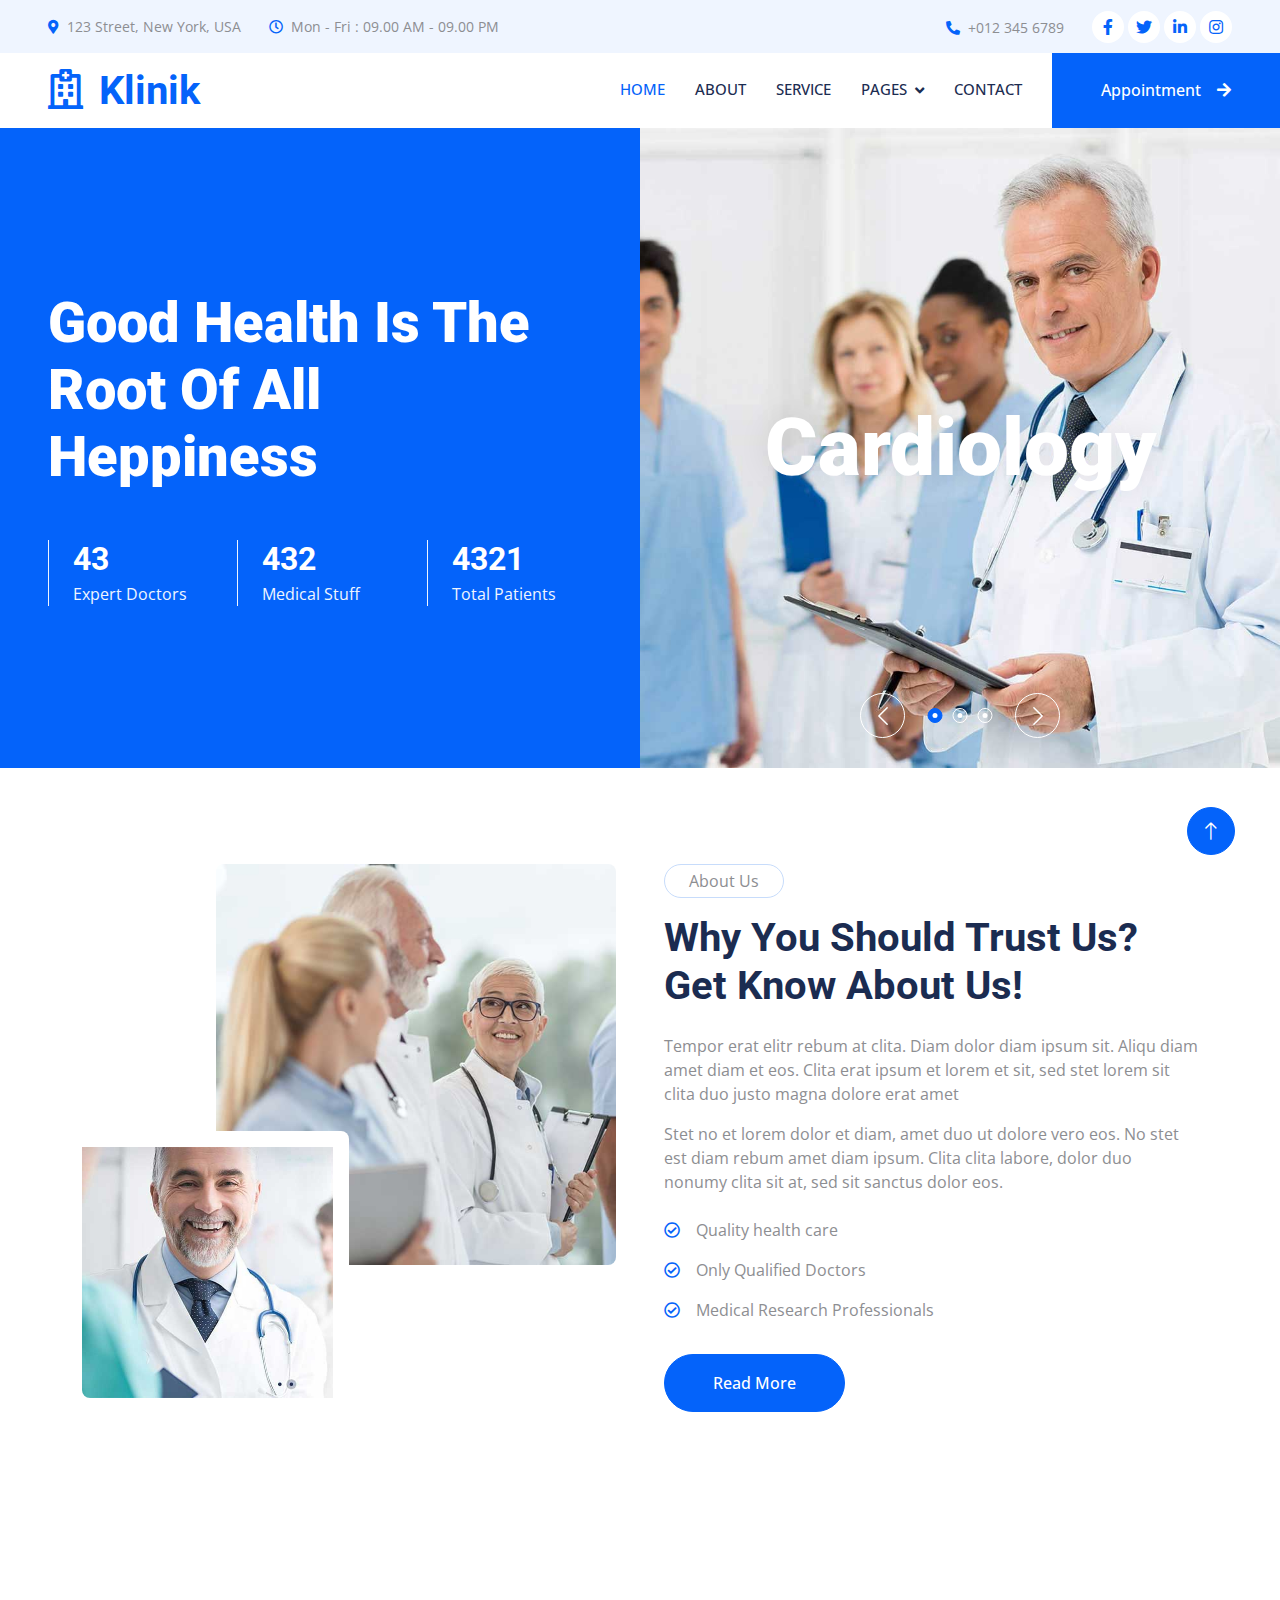
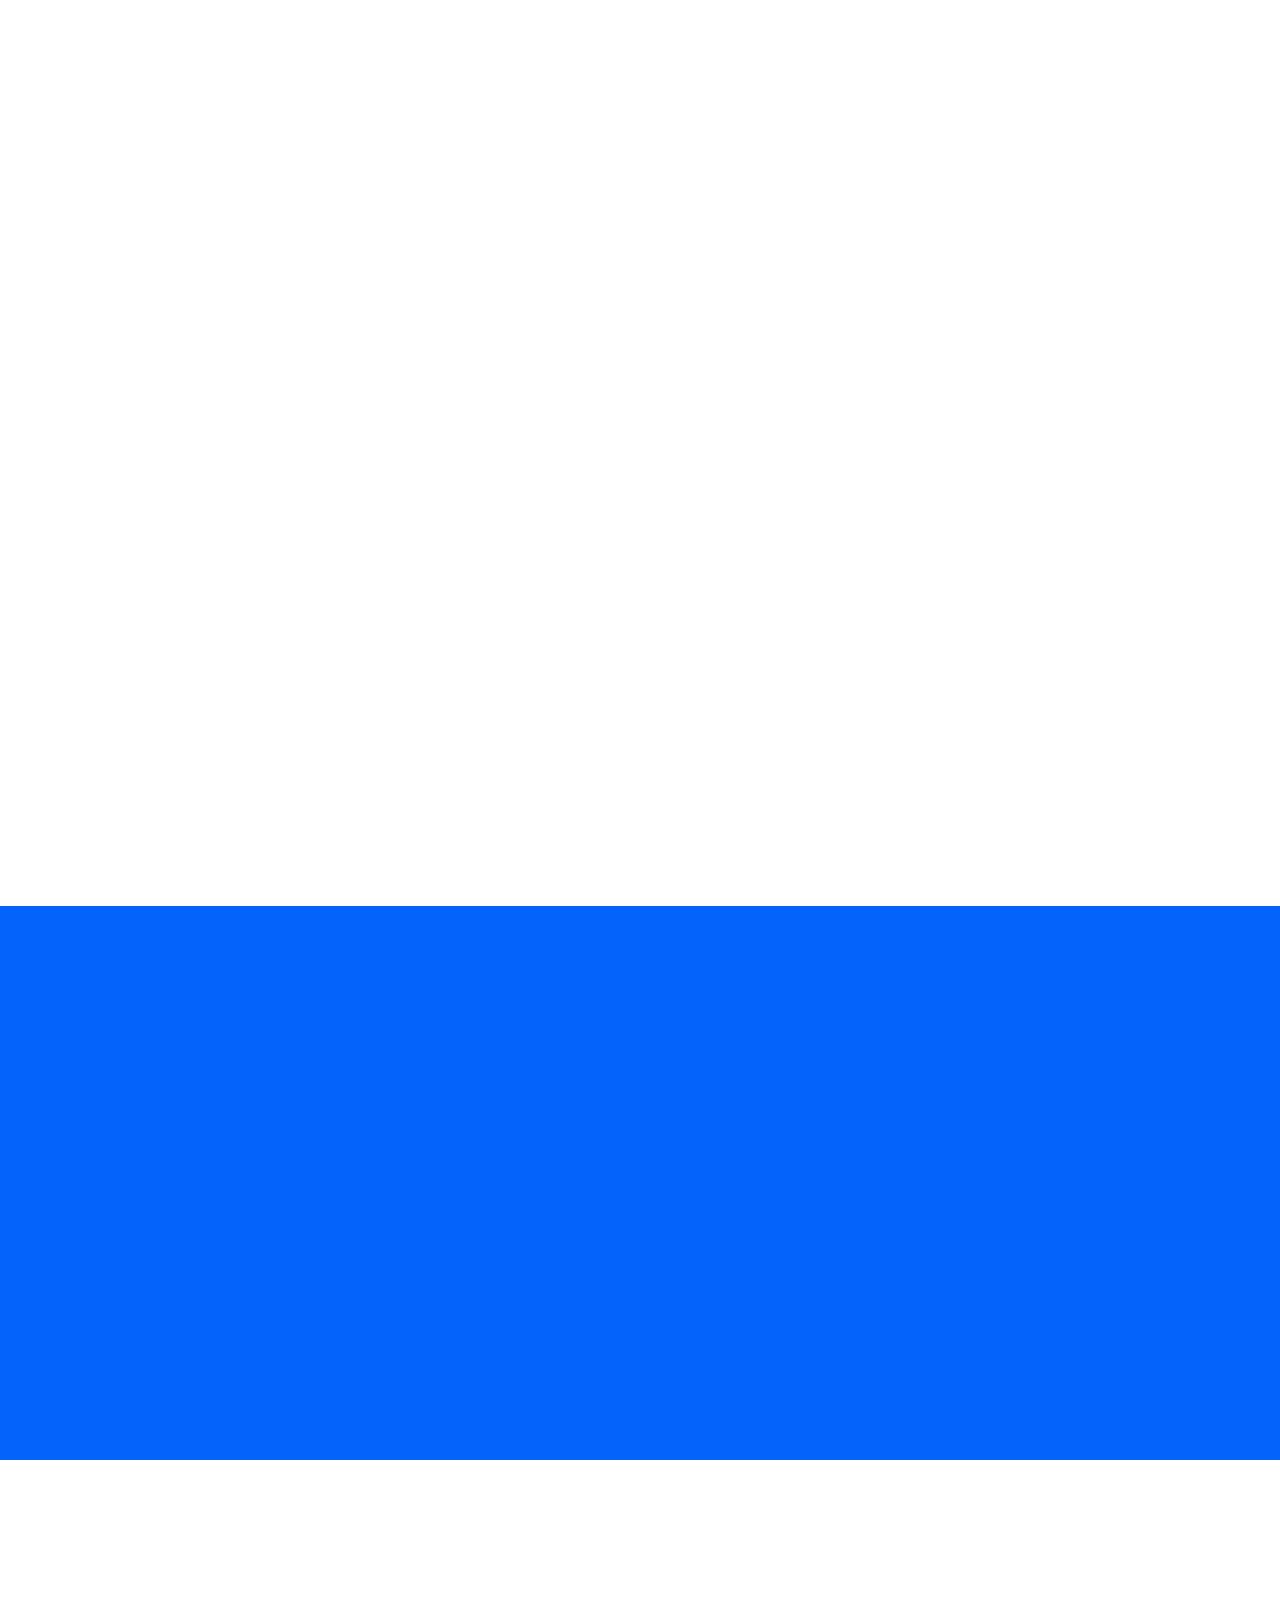
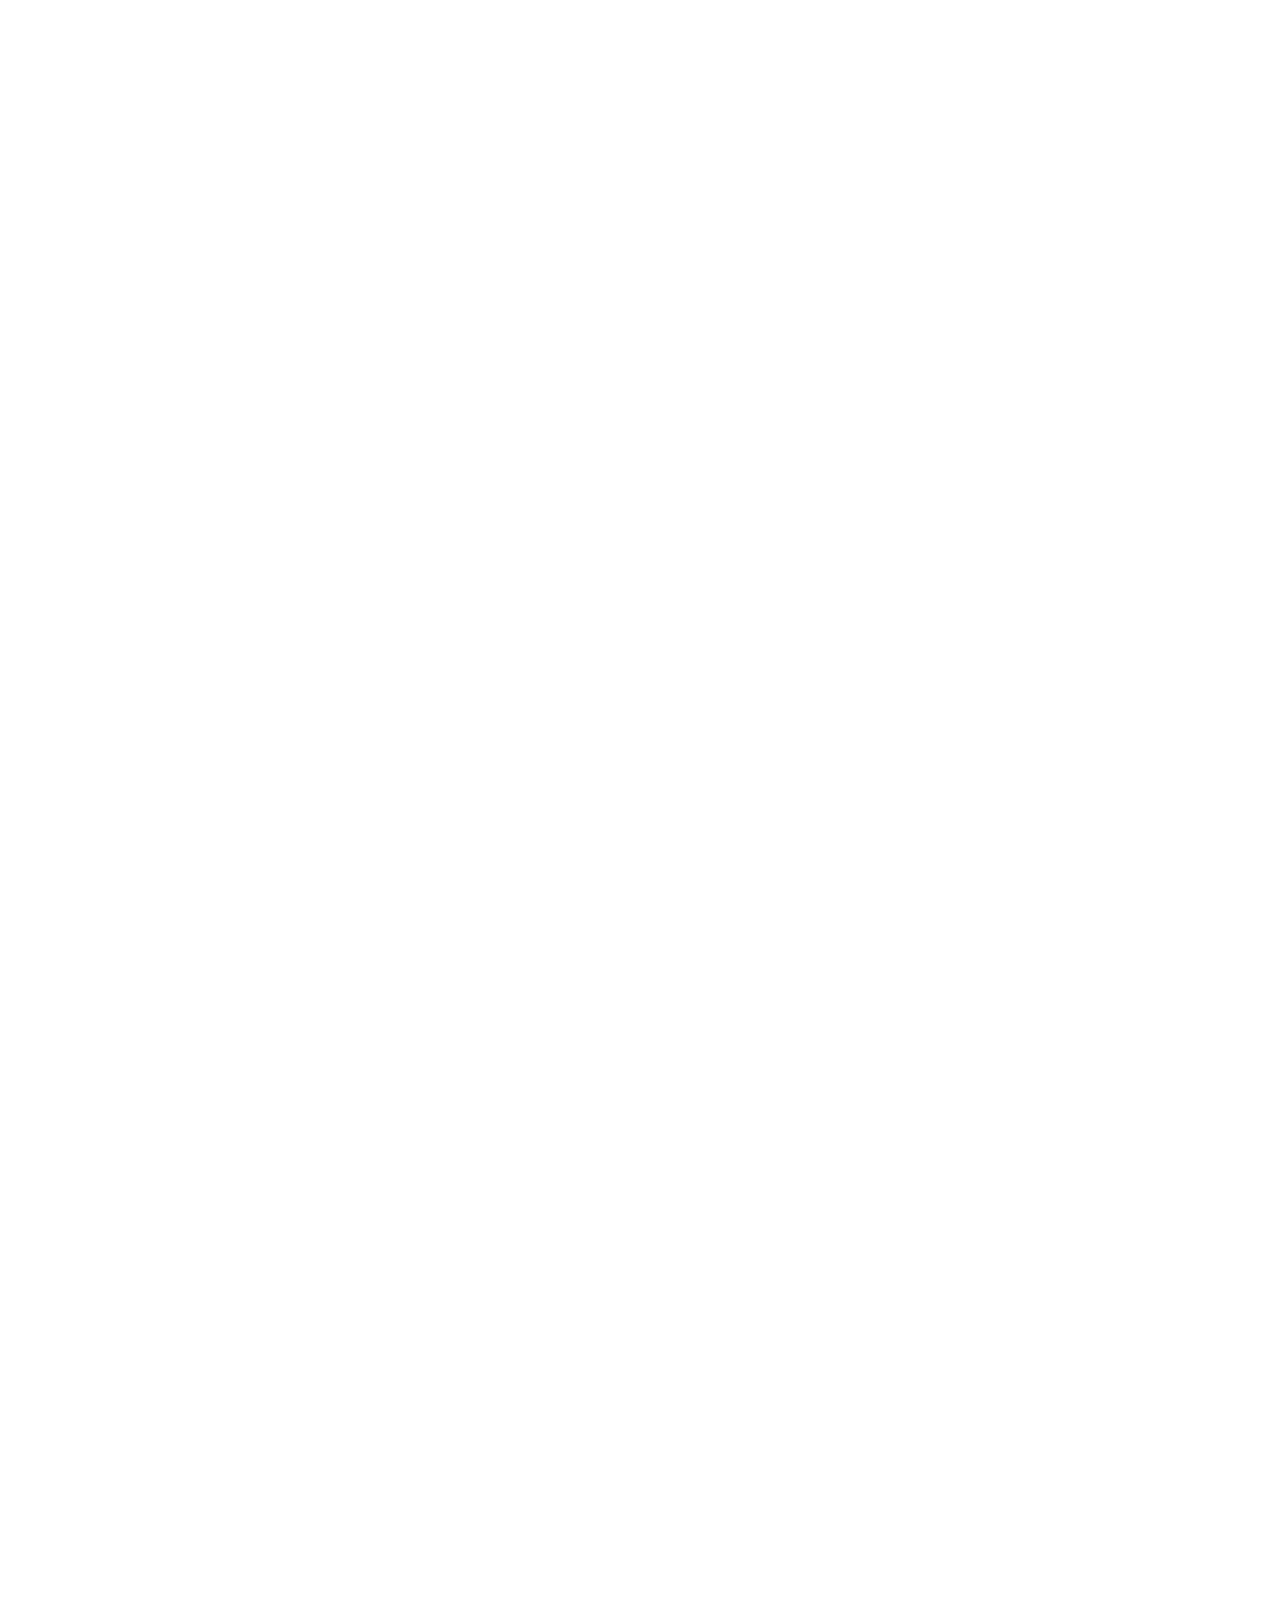
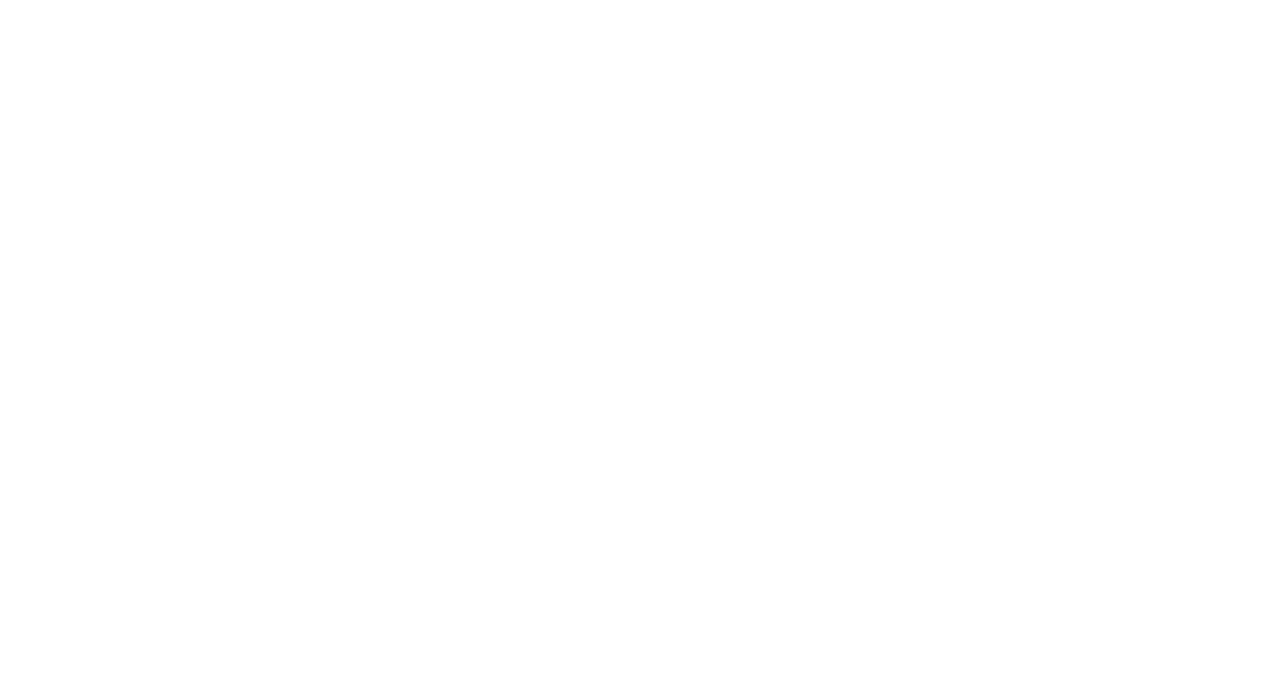
==== medicare-7/index.html @ f95a0a05 "Add Medicare themes" ====
<!DOCTYPE html>
<html lang="en">

<head>
    <meta charset="utf-8">
    <title>Klinik - Clinic Website Template</title>
    <meta content="width=device-width, initial-scale=1.0" name="viewport">
    <meta content="" name="keywords">
    <meta content="" name="description">

    <!-- Favicon -->
    <link href="img/favicon.ico" rel="icon">

    <!-- Google Web Fonts -->
    <link rel="preconnect" href="https://fonts.googleapis.com">
    <link rel="preconnect" href="https://fonts.gstatic.com" crossorigin>
    <link href="https://fonts.googleapis.com/css2?family=Open+Sans:wght@400;500&family=Roboto:wght@500;700;900&display=swap" rel="stylesheet"> 

    <!-- Icon Font Stylesheet -->
    <link href="https://cdnjs.cloudflare.com/ajax/libs/font-awesome/5.10.0/css/all.min.css" rel="stylesheet">
    <link href="https://cdn.jsdelivr.net/npm/bootstrap-icons@1.4.1/font/bootstrap-icons.css" rel="stylesheet">

    <!-- Libraries Stylesheet -->
    <link href="lib/animate/animate.min.css" rel="stylesheet">
    <link href="lib/owlcarousel/assets/owl.carousel.min.css" rel="stylesheet">
    <link href="lib/tempusdominus/css/tempusdominus-bootstrap-4.min.css" rel="stylesheet" />

    <!-- Customized Bootstrap Stylesheet -->
    <link href="css/bootstrap.min.css" rel="stylesheet">

    <!-- Template Stylesheet -->
    <link href="css/style.css" rel="stylesheet">
</head>

<body>
    <!-- Spinner Start -->
    <div id="spinner" class="show bg-white position-fixed translate-middle w-100 vh-100 top-50 start-50 d-flex align-items-center justify-content-center">
        <div class="spinner-grow text-primary" style="width: 3rem; height: 3rem;" role="status">
            <span class="sr-only">Loading...</span>
        </div>
    </div>
    <!-- Spinner End -->


    <!-- Topbar Start -->
    <div class="container-fluid bg-light p-0 wow fadeIn" data-wow-delay="0.1s">
        <div class="row gx-0 d-none d-lg-flex">
            <div class="col-lg-7 px-5 text-start">
                <div class="h-100 d-inline-flex align-items-center py-3 me-4">
                    <small class="fa fa-map-marker-alt text-primary me-2"></small>
                    <small>123 Street, New York, USA</small>
                </div>
                <div class="h-100 d-inline-flex align-items-center py-3">
                    <small class="far fa-clock text-primary me-2"></small>
                    <small>Mon - Fri : 09.00 AM - 09.00 PM</small>
                </div>
            </div>
            <div class="col-lg-5 px-5 text-end">
                <div class="h-100 d-inline-flex align-items-center py-3 me-4">
                    <small class="fa fa-phone-alt text-primary me-2"></small>
                    <small>+012 345 6789</small>
                </div>
                <div class="h-100 d-inline-flex align-items-center">
                    <a class="btn btn-sm-square rounded-circle bg-white text-primary me-1" href=""><i class="fab fa-facebook-f"></i></a>
                    <a class="btn btn-sm-square rounded-circle bg-white text-primary me-1" href=""><i class="fab fa-twitter"></i></a>
                    <a class="btn btn-sm-square rounded-circle bg-white text-primary me-1" href=""><i class="fab fa-linkedin-in"></i></a>
                    <a class="btn btn-sm-square rounded-circle bg-white text-primary me-0" href=""><i class="fab fa-instagram"></i></a>
                </div>
            </div>
        </div>
    </div>
    <!-- Topbar End -->


    <!-- Navbar Start -->
    <nav class="navbar navbar-expand-lg bg-white navbar-light sticky-top p-0 wow fadeIn" data-wow-delay="0.1s">
        <a href="index.html" class="navbar-brand d-flex align-items-center px-4 px-lg-5">
            <h1 class="m-0 text-primary"><i class="far fa-hospital me-3"></i>Klinik</h1>
        </a>
        <button type="button" class="navbar-toggler me-4" data-bs-toggle="collapse" data-bs-target="#navbarCollapse">
            <span class="navbar-toggler-icon"></span>
        </button>
        <div class="collapse navbar-collapse" id="navbarCollapse">
            <div class="navbar-nav ms-auto p-4 p-lg-0">
                <a href="index.html" class="nav-item nav-link active">Home</a>
                <a href="about.html" class="nav-item nav-link">About</a>
                <a href="service.html" class="nav-item nav-link">Service</a>
                <div class="nav-item dropdown">
                    <a href="#" class="nav-link dropdown-toggle" data-bs-toggle="dropdown">Pages</a>
                    <div class="dropdown-menu rounded-0 rounded-bottom m-0">
                        <a href="feature.html" class="dropdown-item">Feature</a>
                        <a href="team.html" class="dropdown-item">Our Doctor</a>
                        <a href="appointment.html" class="dropdown-item">Appointment</a>
                        <a href="testimonial.html" class="dropdown-item">Testimonial</a>
                        <a href="404.html" class="dropdown-item">404 Page</a>
                    </div>
                </div>
                <a href="contact.html" class="nav-item nav-link">Contact</a>
            </div>
            <a href="" class="btn btn-primary rounded-0 py-4 px-lg-5 d-none d-lg-block">Appointment<i class="fa fa-arrow-right ms-3"></i></a>
        </div>
    </nav>
    <!-- Navbar End -->


    <!-- Header Start -->
    <div class="container-fluid header bg-primary p-0 mb-5">
        <div class="row g-0 align-items-center flex-column-reverse flex-lg-row">
            <div class="col-lg-6 p-5 wow fadeIn" data-wow-delay="0.1s">
                <h1 class="display-4 text-white mb-5">Good Health Is The Root Of All Heppiness</h1>
                <div class="row g-4">
                    <div class="col-sm-4">
                        <div class="border-start border-light ps-4">
                            <h2 class="text-white mb-1" data-toggle="counter-up">123</h2>
                            <p class="text-light mb-0">Expert Doctors</p>
                        </div>
                    </div>
                    <div class="col-sm-4">
                        <div class="border-start border-light ps-4">
                            <h2 class="text-white mb-1" data-toggle="counter-up">1234</h2>
                            <p class="text-light mb-0">Medical Stuff</p>
                        </div>
                    </div>
                    <div class="col-sm-4">
                        <div class="border-start border-light ps-4">
                            <h2 class="text-white mb-1" data-toggle="counter-up">12345</h2>
                            <p class="text-light mb-0">Total Patients</p>
                        </div>
                    </div>
                </div>
            </div>
            <div class="col-lg-6 wow fadeIn" data-wow-delay="0.5s">
                <div class="owl-carousel header-carousel">
                    <div class="owl-carousel-item position-relative">
                        <img class="img-fluid" src="img/carousel-1.jpg" alt="">
                        <div class="owl-carousel-text">
                            <h1 class="display-1 text-white mb-0">Cardiology</h1>
                        </div>
                    </div>
                    <div class="owl-carousel-item position-relative">
                        <img class="img-fluid" src="img/carousel-2.jpg" alt="">
                        <div class="owl-carousel-text">
                            <h1 class="display-1 text-white mb-0">Neurology</h1>
                        </div>
                    </div>
                    <div class="owl-carousel-item position-relative">
                        <img class="img-fluid" src="img/carousel-3.jpg" alt="">
                        <div class="owl-carousel-text">
                            <h1 class="display-1 text-white mb-0">Pulmonary</h1>
                        </div>
                    </div>
                </div>
            </div>
        </div>
    </div>
    <!-- Header End -->


    <!-- About Start -->
    <div class="container-xxl py-5">
        <div class="container">
            <div class="row g-5">
                <div class="col-lg-6 wow fadeIn" data-wow-delay="0.1s">
                    <div class="d-flex flex-column">
                        <img class="img-fluid rounded w-75 align-self-end" src="img/about-1.jpg" alt="">
                        <img class="img-fluid rounded w-50 bg-white pt-3 pe-3" src="img/about-2.jpg" alt="" style="margin-top: -25%;">
                    </div>
                </div>
                <div class="col-lg-6 wow fadeIn" data-wow-delay="0.5s">
                    <p class="d-inline-block border rounded-pill py-1 px-4">About Us</p>
                    <h1 class="mb-4">Why You Should Trust Us? Get Know About Us!</h1>
                    <p>Tempor erat elitr rebum at clita. Diam dolor diam ipsum sit. Aliqu diam amet diam et eos. Clita erat ipsum et lorem et sit, sed stet lorem sit clita duo justo magna dolore erat amet</p>
                    <p class="mb-4">Stet no et lorem dolor et diam, amet duo ut dolore vero eos. No stet est diam rebum amet diam ipsum. Clita clita labore, dolor duo nonumy clita sit at, sed sit sanctus dolor eos.</p>
                    <p><i class="far fa-check-circle text-primary me-3"></i>Quality health care</p>
                    <p><i class="far fa-check-circle text-primary me-3"></i>Only Qualified Doctors</p>
                    <p><i class="far fa-check-circle text-primary me-3"></i>Medical Research Professionals</p>
                    <a class="btn btn-primary rounded-pill py-3 px-5 mt-3" href="">Read More</a>
                </div>
            </div>
        </div>
    </div>
    <!-- About End -->


    <!-- Service Start -->
    <div class="container-xxl py-5">
        <div class="container">
            <div class="text-center mx-auto mb-5 wow fadeInUp" data-wow-delay="0.1s" style="max-width: 600px;">
                <p class="d-inline-block border rounded-pill py-1 px-4">Services</p>
                <h1>Health Care Solutions</h1>
            </div>
            <div class="row g-4">
                <div class="col-lg-4 col-md-6 wow fadeInUp" data-wow-delay="0.1s">
                    <div class="service-item bg-light rounded h-100 p-5">
                        <div class="d-inline-flex align-items-center justify-content-center bg-white rounded-circle mb-4" style="width: 65px; height: 65px;">
                            <i class="fa fa-heartbeat text-primary fs-4"></i>
                        </div>
                        <h4 class="mb-3">Cardiology</h4>
                        <p class="mb-4">Erat ipsum justo amet duo et elitr dolor, est duo duo eos lorem sed diam stet diam sed stet.</p>
                        <a class="btn" href=""><i class="fa fa-plus text-primary me-3"></i>Read More</a>
                    </div>
                </div>
                <div class="col-lg-4 col-md-6 wow fadeInUp" data-wow-delay="0.3s">
                    <div class="service-item bg-light rounded h-100 p-5">
                        <div class="d-inline-flex align-items-center justify-content-center bg-white rounded-circle mb-4" style="width: 65px; height: 65px;">
                            <i class="fa fa-x-ray text-primary fs-4"></i>
                        </div>
                        <h4 class="mb-3">Pulmonary</h4>
                        <p class="mb-4">Erat ipsum justo amet duo et elitr dolor, est duo duo eos lorem sed diam stet diam sed stet.</p>
                        <a class="btn" href=""><i class="fa fa-plus text-primary me-3"></i>Read More</a>
                    </div>
                </div>
                <div class="col-lg-4 col-md-6 wow fadeInUp" data-wow-delay="0.5s">
                    <div class="service-item bg-light rounded h-100 p-5">
                        <div class="d-inline-flex align-items-center justify-content-center bg-white rounded-circle mb-4" style="width: 65px; height: 65px;">
                            <i class="fa fa-brain text-primary fs-4"></i>
                        </div>
                        <h4 class="mb-3">Neurology</h4>
                        <p class="mb-4">Erat ipsum justo amet duo et elitr dolor, est duo duo eos lorem sed diam stet diam sed stet.</p>
                        <a class="btn" href=""><i class="fa fa-plus text-primary me-3"></i>Read More</a>
                    </div>
                </div>
                <div class="col-lg-4 col-md-6 wow fadeInUp" data-wow-delay="0.1s">
                    <div class="service-item bg-light rounded h-100 p-5">
                        <div class="d-inline-flex align-items-center justify-content-center bg-white rounded-circle mb-4" style="width: 65px; height: 65px;">
                            <i class="fa fa-wheelchair text-primary fs-4"></i>
                        </div>
                        <h4 class="mb-3">Orthopedics</h4>
                        <p class="mb-4">Erat ipsum justo amet duo et elitr dolor, est duo duo eos lorem sed diam stet diam sed stet.</p>
                        <a class="btn" href=""><i class="fa fa-plus text-primary me-3"></i>Read More</a>
                    </div>
                </div>
                <div class="col-lg-4 col-md-6 wow fadeInUp" data-wow-delay="0.3s">
                    <div class="service-item bg-light rounded h-100 p-5">
                        <div class="d-inline-flex align-items-center justify-content-center bg-white rounded-circle mb-4" style="width: 65px; height: 65px;">
                            <i class="fa fa-tooth text-primary fs-4"></i>
                        </div>
                        <h4 class="mb-3">Dental Surgery</h4>
                        <p class="mb-4">Erat ipsum justo amet duo et elitr dolor, est duo duo eos lorem sed diam stet diam sed stet.</p>
                        <a class="btn" href=""><i class="fa fa-plus text-primary me-3"></i>Read More</a>
                    </div>
                </div>
                <div class="col-lg-4 col-md-6 wow fadeInUp" data-wow-delay="0.5s">
                    <div class="service-item bg-light rounded h-100 p-5">
                        <div class="d-inline-flex align-items-center justify-content-center bg-white rounded-circle mb-4" style="width: 65px; height: 65px;">
                            <i class="fa fa-vials text-primary fs-4"></i>
                        </div>
                        <h4 class="mb-3">Laboratory</h4>
                        <p class="mb-4">Erat ipsum justo amet duo et elitr dolor, est duo duo eos lorem sed diam stet diam sed stet.</p>
                        <a class="btn" href=""><i class="fa fa-plus text-primary me-3"></i>Read More</a>
                    </div>
                </div>
            </div>
        </div>
    </div>
    <!-- Service End -->


    <!-- Feature Start -->
    <div class="container-fluid bg-primary overflow-hidden my-5 px-lg-0">
        <div class="container feature px-lg-0">
            <div class="row g-0 mx-lg-0">
                <div class="col-lg-6 feature-text py-5 wow fadeIn" data-wow-delay="0.1s">
                    <div class="p-lg-5 ps-lg-0">
                        <p class="d-inline-block border rounded-pill text-light py-1 px-4">Features</p>
                        <h1 class="text-white mb-4">Why Choose Us</h1>
                        <p class="text-white mb-4 pb-2">Tempor erat elitr rebum at clita. Diam dolor diam ipsum sit. Aliqu diam amet diam et eos. Clita erat ipsum et lorem et sit, sed stet lorem sit clita duo justo erat amet</p>
                        <div class="row g-4">
                            <div class="col-6">
                                <div class="d-flex align-items-center">
                                    <div class="d-flex flex-shrink-0 align-items-center justify-content-center rounded-circle bg-light" style="width: 55px; height: 55px;">
                                        <i class="fa fa-user-md text-primary"></i>
                                    </div>
                                    <div class="ms-4">
                                        <p class="text-white mb-2">Experience</p>
                                        <h5 class="text-white mb-0">Doctors</h5>
                                    </div>
                                </div>
                            </div>
                            <div class="col-6">
                                <div class="d-flex align-items-center">
                                    <div class="d-flex flex-shrink-0 align-items-center justify-content-center rounded-circle bg-light" style="width: 55px; height: 55px;">
                                        <i class="fa fa-check text-primary"></i>
                                    </div>
                                    <div class="ms-4">
                                        <p class="text-white mb-2">Quality</p>
                                        <h5 class="text-white mb-0">Services</h5>
                                    </div>
                                </div>
                            </div>
                            <div class="col-6">
                                <div class="d-flex align-items-center">
                                    <div class="d-flex flex-shrink-0 align-items-center justify-content-center rounded-circle bg-light" style="width: 55px; height: 55px;">
                                        <i class="fa fa-comment-medical text-primary"></i>
                                    </div>
                                    <div class="ms-4">
                                        <p class="text-white mb-2">Positive</p>
                                        <h5 class="text-white mb-0">Consultation</h5>
                                    </div>
                                </div>
                            </div>
                            <div class="col-6">
                                <div class="d-flex align-items-center">
                                    <div class="d-flex flex-shrink-0 align-items-center justify-content-center rounded-circle bg-light" style="width: 55px; height: 55px;">
                                        <i class="fa fa-headphones text-primary"></i>
                                    </div>
                                    <div class="ms-4">
                                        <p class="text-white mb-2">24 Hours</p>
                                        <h5 class="text-white mb-0">Support</h5>
                                    </div>
                                </div>
                            </div>
                        </div>
                    </div>
                </div>
                <div class="col-lg-6 pe-lg-0 wow fadeIn" data-wow-delay="0.5s" style="min-height: 400px;">
                    <div class="position-relative h-100">
                        <img class="position-absolute img-fluid w-100 h-100" src="img/feature.jpg" style="object-fit: cover;" alt="">
                    </div>
                </div>
            </div>
        </div>
    </div>
    <!-- Feature End -->


    <!-- Team Start -->
    <div class="container-xxl py-5">
        <div class="container">
            <div class="text-center mx-auto mb-5 wow fadeInUp" data-wow-delay="0.1s" style="max-width: 600px;">
                <p class="d-inline-block border rounded-pill py-1 px-4">Doctors</p>
                <h1>Our Experience Doctors</h1>
            </div>
            <div class="row g-4">
                <div class="col-lg-3 col-md-6 wow fadeInUp" data-wow-delay="0.1s">
                    <div class="team-item position-relative rounded overflow-hidden">
                        <div class="overflow-hidden">
                            <img class="img-fluid" src="img/team-1.jpg" alt="">
                        </div>
                        <div class="team-text bg-light text-center p-4">
                            <h5>Doctor Name</h5>
                            <p class="text-primary">Department</p>
                            <div class="team-social text-center">
                                <a class="btn btn-square" href=""><i class="fab fa-facebook-f"></i></a>
                                <a class="btn btn-square" href=""><i class="fab fa-twitter"></i></a>
                                <a class="btn btn-square" href=""><i class="fab fa-instagram"></i></a>
                            </div>
                        </div>
                    </div>
                </div>
                <div class="col-lg-3 col-md-6 wow fadeInUp" data-wow-delay="0.3s">
                    <div class="team-item position-relative rounded overflow-hidden">
                        <div class="overflow-hidden">
                            <img class="img-fluid" src="img/team-2.jpg" alt="">
                        </div>
                        <div class="team-text bg-light text-center p-4">
                            <h5>Doctor Name</h5>
                            <p class="text-primary">Department</p>
                            <div class="team-social text-center">
                                <a class="btn btn-square" href=""><i class="fab fa-facebook-f"></i></a>
                                <a class="btn btn-square" href=""><i class="fab fa-twitter"></i></a>
                                <a class="btn btn-square" href=""><i class="fab fa-instagram"></i></a>
                            </div>
                        </div>
                    </div>
                </div>
                <div class="col-lg-3 col-md-6 wow fadeInUp" data-wow-delay="0.5s">
                    <div class="team-item position-relative rounded overflow-hidden">
                        <div class="overflow-hidden">
                            <img class="img-fluid" src="img/team-3.jpg" alt="">
                        </div>
                        <div class="team-text bg-light text-center p-4">
                            <h5>Doctor Name</h5>
                            <p class="text-primary">Department</p>
                            <div class="team-social text-center">
                                <a class="btn btn-square" href=""><i class="fab fa-facebook-f"></i></a>
                                <a class="btn btn-square" href=""><i class="fab fa-twitter"></i></a>
                                <a class="btn btn-square" href=""><i class="fab fa-instagram"></i></a>
                            </div>
                        </div>
                    </div>
                </div>
                <div class="col-lg-3 col-md-6 wow fadeInUp" data-wow-delay="0.7s">
                    <div class="team-item position-relative rounded overflow-hidden">
                        <div class="overflow-hidden">
                            <img class="img-fluid" src="img/team-4.jpg" alt="">
                        </div>
                        <div class="team-text bg-light text-center p-4">
                            <h5>Doctor Name</h5>
                            <p class="text-primary">Department</p>
                            <div class="team-social text-center">
                                <a class="btn btn-square" href=""><i class="fab fa-facebook-f"></i></a>
                                <a class="btn btn-square" href=""><i class="fab fa-twitter"></i></a>
                                <a class="btn btn-square" href=""><i class="fab fa-instagram"></i></a>
                            </div>
                        </div>
                    </div>
                </div>
            </div>
        </div>
    </div>
    <!-- Team End -->


    <!-- Appointment Start -->
    <div class="container-xxl py-5">
        <div class="container">
            <div class="row g-5">
                <div class="col-lg-6 wow fadeInUp" data-wow-delay="0.1s">
                    <p class="d-inline-block border rounded-pill py-1 px-4">Appointment</p>
                    <h1 class="mb-4">Make An Appointment To Visit Our Doctor</h1>
                    <p class="mb-4">Tempor erat elitr rebum at clita. Diam dolor diam ipsum sit. Aliqu diam amet diam et eos. Clita erat ipsum et lorem et sit, sed stet lorem sit clita duo justo magna dolore erat amet</p>
                    <div class="bg-light rounded d-flex align-items-center p-5 mb-4">
                        <div class="d-flex flex-shrink-0 align-items-center justify-content-center rounded-circle bg-white" style="width: 55px; height: 55px;">
                            <i class="fa fa-phone-alt text-primary"></i>
                        </div>
                        <div class="ms-4">
                            <p class="mb-2">Call Us Now</p>
                            <h5 class="mb-0">+012 345 6789</h5>
                        </div>
                    </div>
                    <div class="bg-light rounded d-flex align-items-center p-5">
                        <div class="d-flex flex-shrink-0 align-items-center justify-content-center rounded-circle bg-white" style="width: 55px; height: 55px;">
                            <i class="fa fa-envelope-open text-primary"></i>
                        </div>
                        <div class="ms-4">
                            <p class="mb-2">Mail Us Now</p>
                            <h5 class="mb-0">info@example.com</h5>
                        </div>
                    </div>
                </div>
                <div class="col-lg-6 wow fadeInUp" data-wow-delay="0.5s">
                    <div class="bg-light rounded h-100 d-flex align-items-center p-5">
                        <form>
                            <div class="row g-3">
                                <div class="col-12 col-sm-6">
                                    <input type="text" class="form-control border-0" placeholder="Your Name" style="height: 55px;">
                                </div>
                                <div class="col-12 col-sm-6">
                                    <input type="email" class="form-control border-0" placeholder="Your Email" style="height: 55px;">
                                </div>
                                <div class="col-12 col-sm-6">
                                    <input type="text" class="form-control border-0" placeholder="Your Mobile" style="height: 55px;">
                                </div>
                                <div class="col-12 col-sm-6">
                                    <select class="form-select border-0" style="height: 55px;">
                                        <option selected>Choose Doctor</option>
                                        <option value="1">Doctor 1</option>
                                        <option value="2">Doctor 2</option>
                                        <option value="3">Doctor 3</option>
                                    </select>
                                </div>
                                <div class="col-12 col-sm-6">
                                    <div class="date" id="date" data-target-input="nearest">
                                        <input type="text"
                                            class="form-control border-0 datetimepicker-input"
                                            placeholder="Choose Date" data-target="#date" data-toggle="datetimepicker" style="height: 55px;">
                                    </div>
                                </div>
                                <div class="col-12 col-sm-6">
                                    <div class="time" id="time" data-target-input="nearest">
                                        <input type="text"
                                            class="form-control border-0 datetimepicker-input"
                                            placeholder="Choose Date" data-target="#time" data-toggle="datetimepicker" style="height: 55px;">
                                    </div>
                                </div>
                                <div class="col-12">
                                    <textarea class="form-control border-0" rows="5" placeholder="Describe your problem"></textarea>
                                </div>
                                <div class="col-12">
                                    <button class="btn btn-primary w-100 py-3" type="submit">Book Appointment</button>
                                </div>
                            </div>
                        </form>
                    </div>
                </div>
            </div>
        </div>
    </div>
    <!-- Appointment End -->


    <!-- Testimonial Start -->
    <div class="container-xxl py-5">
        <div class="container">
            <div class="text-center mx-auto mb-5 wow fadeInUp" data-wow-delay="0.1s" style="max-width: 600px;">
                <p class="d-inline-block border rounded-pill py-1 px-4">Testimonial</p>
                <h1>What Say Our Patients!</h1>
            </div>
            <div class="owl-carousel testimonial-carousel wow fadeInUp" data-wow-delay="0.1s">
                <div class="testimonial-item text-center">
                    <img class="img-fluid bg-light rounded-circle p-2 mx-auto mb-4" src="img/testimonial-1.jpg" style="width: 100px; height: 100px;">
                    <div class="testimonial-text rounded text-center p-4">
                        <p>Clita clita tempor justo dolor ipsum amet kasd amet duo justo duo duo labore sed sed. Magna ut diam sit et amet stet eos sed clita erat magna elitr erat sit sit erat at rebum justo sea clita.</p>
                        <h5 class="mb-1">Patient Name</h5>
                        <span class="fst-italic">Profession</span>
                    </div>
                </div>
                <div class="testimonial-item text-center">
                    <img class="img-fluid bg-light rounded-circle p-2 mx-auto mb-4" src="img/testimonial-2.jpg" style="width: 100px; height: 100px;">
                    <div class="testimonial-text rounded text-center p-4">
                        <p>Clita clita tempor justo dolor ipsum amet kasd amet duo justo duo duo labore sed sed. Magna ut diam sit et amet stet eos sed clita erat magna elitr erat sit sit erat at rebum justo sea clita.</p>
                        <h5 class="mb-1">Patient Name</h5>
                        <span class="fst-italic">Profession</span>
                    </div>
                </div>
                <div class="testimonial-item text-center">
                    <img class="img-fluid bg-light rounded-circle p-2 mx-auto mb-4" src="img/testimonial-3.jpg" style="width: 100px; height: 100px;">
                    <div class="testimonial-text rounded text-center p-4">
                        <p>Clita clita tempor justo dolor ipsum amet kasd amet duo justo duo duo labore sed sed. Magna ut diam sit et amet stet eos sed clita erat magna elitr erat sit sit erat at rebum justo sea clita.</p>
                        <h5 class="mb-1">Patient Name</h5>
                        <span class="fst-italic">Profession</span>
                    </div>
                </div>
            </div>
        </div>
    </div>
    <!-- Testimonial End -->


    <!-- Footer Start -->
    <div class="container-fluid bg-dark text-light footer mt-5 pt-5 wow fadeIn" data-wow-delay="0.1s">
        <div class="container py-5">
            <div class="row g-5">
                <div class="col-lg-3 col-md-6">
                    <h5 class="text-light mb-4">Address</h5>
                    <p class="mb-2"><i class="fa fa-map-marker-alt me-3"></i>123 Street, New York, USA</p>
                    <p class="mb-2"><i class="fa fa-phone-alt me-3"></i>+012 345 67890</p>
                    <p class="mb-2"><i class="fa fa-envelope me-3"></i>info@example.com</p>
                    <div class="d-flex pt-2">
                        <a class="btn btn-outline-light btn-social rounded-circle" href=""><i class="fab fa-twitter"></i></a>
                        <a class="btn btn-outline-light btn-social rounded-circle" href=""><i class="fab fa-facebook-f"></i></a>
                        <a class="btn btn-outline-light btn-social rounded-circle" href=""><i class="fab fa-youtube"></i></a>
                        <a class="btn btn-outline-light btn-social rounded-circle" href=""><i class="fab fa-linkedin-in"></i></a>
                    </div>
                </div>
                <div class="col-lg-3 col-md-6">
                    <h5 class="text-light mb-4">Services</h5>
                    <a class="btn btn-link" href="">Cardiology</a>
                    <a class="btn btn-link" href="">Pulmonary</a>
                    <a class="btn btn-link" href="">Neurology</a>
                    <a class="btn btn-link" href="">Orthopedics</a>
                    <a class="btn btn-link" href="">Laboratory</a>
                </div>
                <div class="col-lg-3 col-md-6">
                    <h5 class="text-light mb-4">Quick Links</h5>
                    <a class="btn btn-link" href="">About Us</a>
                    <a class="btn btn-link" href="">Contact Us</a>
                    <a class="btn btn-link" href="">Our Services</a>
                    <a class="btn btn-link" href="">Terms & Condition</a>
                    <a class="btn btn-link" href="">Support</a>
                </div>
                <div class="col-lg-3 col-md-6">
                    <h5 class="text-light mb-4">Newsletter</h5>
                    <p>Dolor amet sit justo amet elitr clita ipsum elitr est.</p>
                    <div class="position-relative mx-auto" style="max-width: 400px;">
                        <input class="form-control border-0 w-100 py-3 ps-4 pe-5" type="text" placeholder="Your email">
                        <button type="button" class="btn btn-primary py-2 position-absolute top-0 end-0 mt-2 me-2">SignUp</button>
                    </div>
                </div>
            </div>
        </div>
        <div class="container">
            <div class="copyright">
                <div class="row">
                    <div class="col-md-6 text-center text-md-start mb-3 mb-md-0">
                        &copy; <a class="border-bottom" href="#">Your Site Name</a>, All Right Reserved.
                    </div>
                    <div class="col-md-6 text-center text-md-end">
                        <!--/*** This template is free as long as you keep the footer author’s credit link/attribution link/backlink. If you'd like to use the template without the footer author’s credit link/attribution link/backlink, you can purchase the Credit Removal License from "https://htmlcodex.com/credit-removal". Thank you for your support. ***/-->
                        Designed By <a class="border-bottom" href="https://htmlcodex.com">HTML Codex</a>
                    </div>
                </div>
            </div>
        </div>
    </div>
    <!-- Footer End -->


    <!-- Back to Top -->
    <a href="#" class="btn btn-lg btn-primary btn-lg-square rounded-circle back-to-top"><i class="bi bi-arrow-up"></i></a>


    <!-- JavaScript Libraries -->
    <script src="https://code.jquery.com/jquery-3.4.1.min.js"></script>
    <script src="https://cdn.jsdelivr.net/npm/bootstrap@5.0.0/dist/js/bootstrap.bundle.min.js"></script>
    <script src="lib/wow/wow.min.js"></script>
    <script src="lib/easing/easing.min.js"></script>
    <script src="lib/waypoints/waypoints.min.js"></script>
    <script src="lib/counterup/counterup.min.js"></script>
    <script src="lib/owlcarousel/owl.carousel.min.js"></script>
    <script src="lib/tempusdominus/js/moment.min.js"></script>
    <script src="lib/tempusdominus/js/moment-timezone.min.js"></script>
    <script src="lib/tempusdominus/js/tempusdominus-bootstrap-4.min.js"></script>

    <!-- Template Javascript -->
    <script src="js/main.js"></script>
</body>

</html>
---- medicare-7/css/style.css ----
/********** Template CSS **********/
:root {
    --primary: #0463FA;
    --light: #EFF5FF;
    --dark: #1B2C51;
}

.fw-medium {
    font-weight: 500 !important;
}

.fw-bold {
    font-weight: 700 !important;
}

.fw-black {
    font-weight: 900 !important;
}

.back-to-top {
    position: fixed;
    display: none;
    right: 45px;
    bottom: 45px;
    z-index: 99;
}


/*** Spinner ***/
#spinner {
    opacity: 0;
    visibility: hidden;
    transition: opacity .5s ease-out, visibility 0s linear .5s;
    z-index: 99999;
}

#spinner.show {
    transition: opacity .5s ease-out, visibility 0s linear 0s;
    visibility: visible;
    opacity: 1;
}


/*** Button ***/
.btn {
    font-weight: 500;
    transition: .5s;
}

.btn.btn-primary,
.btn.btn-secondary {
    color: #FFFFFF;
}

.btn-square {
    width: 38px;
    height: 38px;
}

.btn-sm-square {
    width: 32px;
    height: 32px;
}

.btn-lg-square {
    width: 48px;
    height: 48px;
}

.btn-square,
.btn-sm-square,
.btn-lg-square {
    padding: 0;
    display: flex;
    align-items: center;
    justify-content: center;
    font-weight: normal;
}


/*** Navbar ***/
.navbar .dropdown-toggle::after {
    border: none;
    content: "\f107";
    font-family: "Font Awesome 5 Free";
    font-weight: 900;
    vertical-align: middle;
    margin-left: 8px;
}

.navbar .navbar-nav .nav-link {
    margin-right: 30px;
    padding: 25px 0;
    color: #FFFFFF;
    font-size: 15px;
    font-weight: 500;
    text-transform: uppercase;
    outline: none;
}

.navbar .navbar-nav .nav-link:hover,
.navbar .navbar-nav .nav-link.active {
    color: var(--primary);
}

@media (max-width: 991.98px) {
    .navbar .navbar-nav .nav-link  {
        margin-right: 0;
        padding: 10px 0;
    }

    .navbar .navbar-nav {
        border-top: 1px solid #EEEEEE;
    }
}

.navbar .navbar-brand,
.navbar a.btn {
    height: 75px;
}

.navbar .navbar-nav .nav-link {
    color: var(--dark);
    font-weight: 500;
}

.navbar.sticky-top {
    top: -100px;
    transition: .5s;
}

@media (min-width: 992px) {
    .navbar .nav-item .dropdown-menu {
        display: block;
        border: none;
        margin-top: 0;
        top: 150%;
        opacity: 0;
        visibility: hidden;
        transition: .5s;
    }

    .navbar .nav-item:hover .dropdown-menu {
        top: 100%;
        visibility: visible;
        transition: .5s;
        opacity: 1;
    }
}


/*** Header ***/
.header-carousel .owl-carousel-text {
    position: absolute;
    width: 100%;
    height: 100%;
    padding: 3rem;
    top: 0;
    left: 0;
    display: flex;
    align-items: center;
    justify-content: center;
    text-shadow: 0 0 30px rgba(0, 0, 0, .1);
}

.header-carousel .owl-nav {
    position: absolute;
    width: 200px;
    height: 45px;
    bottom: 30px;
    left: 50%;
    transform: translateX(-50%);
    display: flex;
    justify-content: space-between;
}

.header-carousel .owl-nav .owl-prev,
.header-carousel .owl-nav .owl-next {
    width: 45px;
    height: 45px;
    display: flex;
    align-items: center;
    justify-content: center;
    color: #FFFFFF;
    background: transparent;
    border: 1px solid #FFFFFF;
    border-radius: 45px;
    font-size: 22px;
    transition: .5s;
}

.header-carousel .owl-nav .owl-prev:hover,
.header-carousel .owl-nav .owl-next:hover {
    background: var(--primary);
    border-color: var(--primary);
}

.header-carousel .owl-dots {
    position: absolute;
    height: 45px;
    bottom: 30px;
    left: 50%;
    transform: translateX(-50%);
    display: flex;
    align-items: center;
    justify-content: center;
}

.header-carousel .owl-dot {
    position: relative;
    display: inline-block;
    margin: 0 5px;
    width: 15px;
    height: 15px;
    background: transparent;
    border: 1px solid #FFFFFF;
    border-radius: 15px;
    transition: .5s;
}

.header-carousel .owl-dot::after {
    position: absolute;
    content: "";
    width: 5px;
    height: 5px;
    top: 4px;
    left: 4px;
    background: #FFFFFF;
    border-radius: 5px;
}

.header-carousel .owl-dot.active {
    background: var(--primary);
    border-color: var(--primary);
}

.page-header {
    background: url(../img/header-page.jpg) top center no-repeat;
    background-size: cover;
    text-shadow: 0 0 30px rgba(0, 0, 0, .1);
}

.breadcrumb-item + .breadcrumb-item::before {
    color: var(--light);
}


/*** Service ***/
.service-item {
    transition: .5s;
}

.service-item:hover {
    margin-top: -10px;
    box-shadow: 0 .5rem 1.5rem rgba(0, 0, 0, .08);
}

.service-item .btn {
    width: 40px;
    height: 40px;
    display: inline-flex;
    align-items: center;
    background: #FFFFFF;
    border-radius: 40px;
    white-space: nowrap;
    overflow: hidden;
    transition: .5s;
}

.service-item:hover .btn {
    width: 140px;
}


/*** Feature ***/
@media (min-width: 992px) {
    .container.feature {
        max-width: 100% !important;
    }

    .feature-text  {
        padding-left: calc(((100% - 960px) / 2) + .75rem);
    }
}

@media (min-width: 1200px) {
    .feature-text  {
        padding-left: calc(((100% - 1140px) / 2) + .75rem);
    }
}

@media (min-width: 1400px) {
    .feature-text  {
        padding-left: calc(((100% - 1320px) / 2) + .75rem);
    }
}


/*** Team ***/
.team-item img {
    position: relative;
    top: 0;
    transition: .5s;
}

.team-item:hover img {
    top: -30px;
}

.team-item .team-text {
    position: relative;
    height: 100px;
    transition: .5s;
}

.team-item:hover .team-text {
    margin-top: -60px;
    height: 160px;
}

.team-item .team-text .team-social {
    opacity: 0;
    transition: .5s;
}

.team-item:hover .team-text .team-social {
    opacity: 1;
}

.team-item .team-social .btn {
    display: inline-flex;
    color: var(--primary);
    background: #FFFFFF;
    border-radius: 40px;
}

.team-item .team-social .btn:hover {
    color: #FFFFFF;
    background: var(--primary);
}


/*** Appointment ***/
.bootstrap-datetimepicker-widget.bottom {
    top: auto !important;
}

.bootstrap-datetimepicker-widget .table * {
    border-bottom-width: 0px;
}

.bootstrap-datetimepicker-widget .table th {
    font-weight: 500;
}

.bootstrap-datetimepicker-widget.dropdown-menu {
    padding: 10px;
    border-radius: 2px;
}

.bootstrap-datetimepicker-widget table td.active,
.bootstrap-datetimepicker-widget table td.active:hover {
    background: var(--primary);
}

.bootstrap-datetimepicker-widget table td.today::before {
    border-bottom-color: var(--primary);
}


/*** Testimonial ***/
.testimonial-carousel::before {
    position: absolute;
    content: "";
    top: 0;
    left: 0;
    height: 100%;
    width: 0;
    background: linear-gradient(to right, rgba(255, 255, 255, 1) 0%, rgba(255, 255, 255, 0) 100%);
    z-index: 1;
}

.testimonial-carousel::after {
    position: absolute;
    content: "";
    top: 0;
    right: 0;
    height: 100%;
    width: 0;
    background: linear-gradient(to left, rgba(255, 255, 255, 1) 0%, rgba(255, 255, 255, 0) 100%);
    z-index: 1;
}

@media (min-width: 768px) {
    .testimonial-carousel::before,
    .testimonial-carousel::after {
        width: 200px;
    }
}

@media (min-width: 992px) {
    .testimonial-carousel::before,
    .testimonial-carousel::after {
        width: 300px;
    }
}

.testimonial-carousel .owl-item .testimonial-text {
    background: var(--light);
    transform: scale(.8);
    transition: .5s;
}

.testimonial-carousel .owl-item.center .testimonial-text {
    background: var(--primary);
    transform: scale(1);
}

.testimonial-carousel .owl-item .testimonial-text *,
.testimonial-carousel .owl-item .testimonial-item img {
    transition: .5s;
}

.testimonial-carousel .owl-item.center .testimonial-text * {
    color: var(--light) !important;
}

.testimonial-carousel .owl-item.center .testimonial-item img {
    background: var(--primary) !important;
} 

.testimonial-carousel .owl-nav {
    position: absolute;
    width: 350px;
    top: 15px;
    left: 50%;
    transform: translateX(-50%);
    display: flex;
    justify-content: space-between;
    opacity: 0;
    transition: .5s;
    z-index: 1;
}

.testimonial-carousel:hover .owl-nav {
    width: 300px;
    opacity: 1;
}

.testimonial-carousel .owl-nav .owl-prev,
.testimonial-carousel .owl-nav .owl-next {
    position: relative;
    color: var(--primary);
    font-size: 45px;
    transition: .5s;
}

.testimonial-carousel .owl-nav .owl-prev:hover,
.testimonial-carousel .owl-nav .owl-next:hover {
    color: var(--dark);
}


/*** Footer ***/
.footer .btn.btn-social {
    margin-right: 5px;
    width: 35px;
    height: 35px;
    display: flex;
    align-items: center;
    justify-content: center;
    color: var(--light);
    border: 1px solid #FFFFFF;
    transition: .3s;
}

.footer .btn.btn-social:hover {
    color: var(--primary);
}

.footer .btn.btn-link {
    display: block;
    margin-bottom: 5px;
    padding: 0;
    text-align: left;
    color: #FFFFFF;
    font-size: 15px;
    font-weight: normal;
    text-transform: capitalize;
    transition: .3s;
}

.footer .btn.btn-link::before {
    position: relative;
    content: "\f105";
    font-family: "Font Awesome 5 Free";
    font-weight: 900;
    margin-right: 10px;
}

.footer .btn.btn-link:hover {
    color: var(--primary);
    letter-spacing: 1px;
    box-shadow: none;
}

.footer .copyright {
    padding: 25px 0;
    font-size: 15px;
    border-top: 1px solid rgba(256, 256, 256, .1);
}

.footer .copyright a {
    color: var(--light);
}

.footer .copyright a:hover {
    color: var(--primary);
}
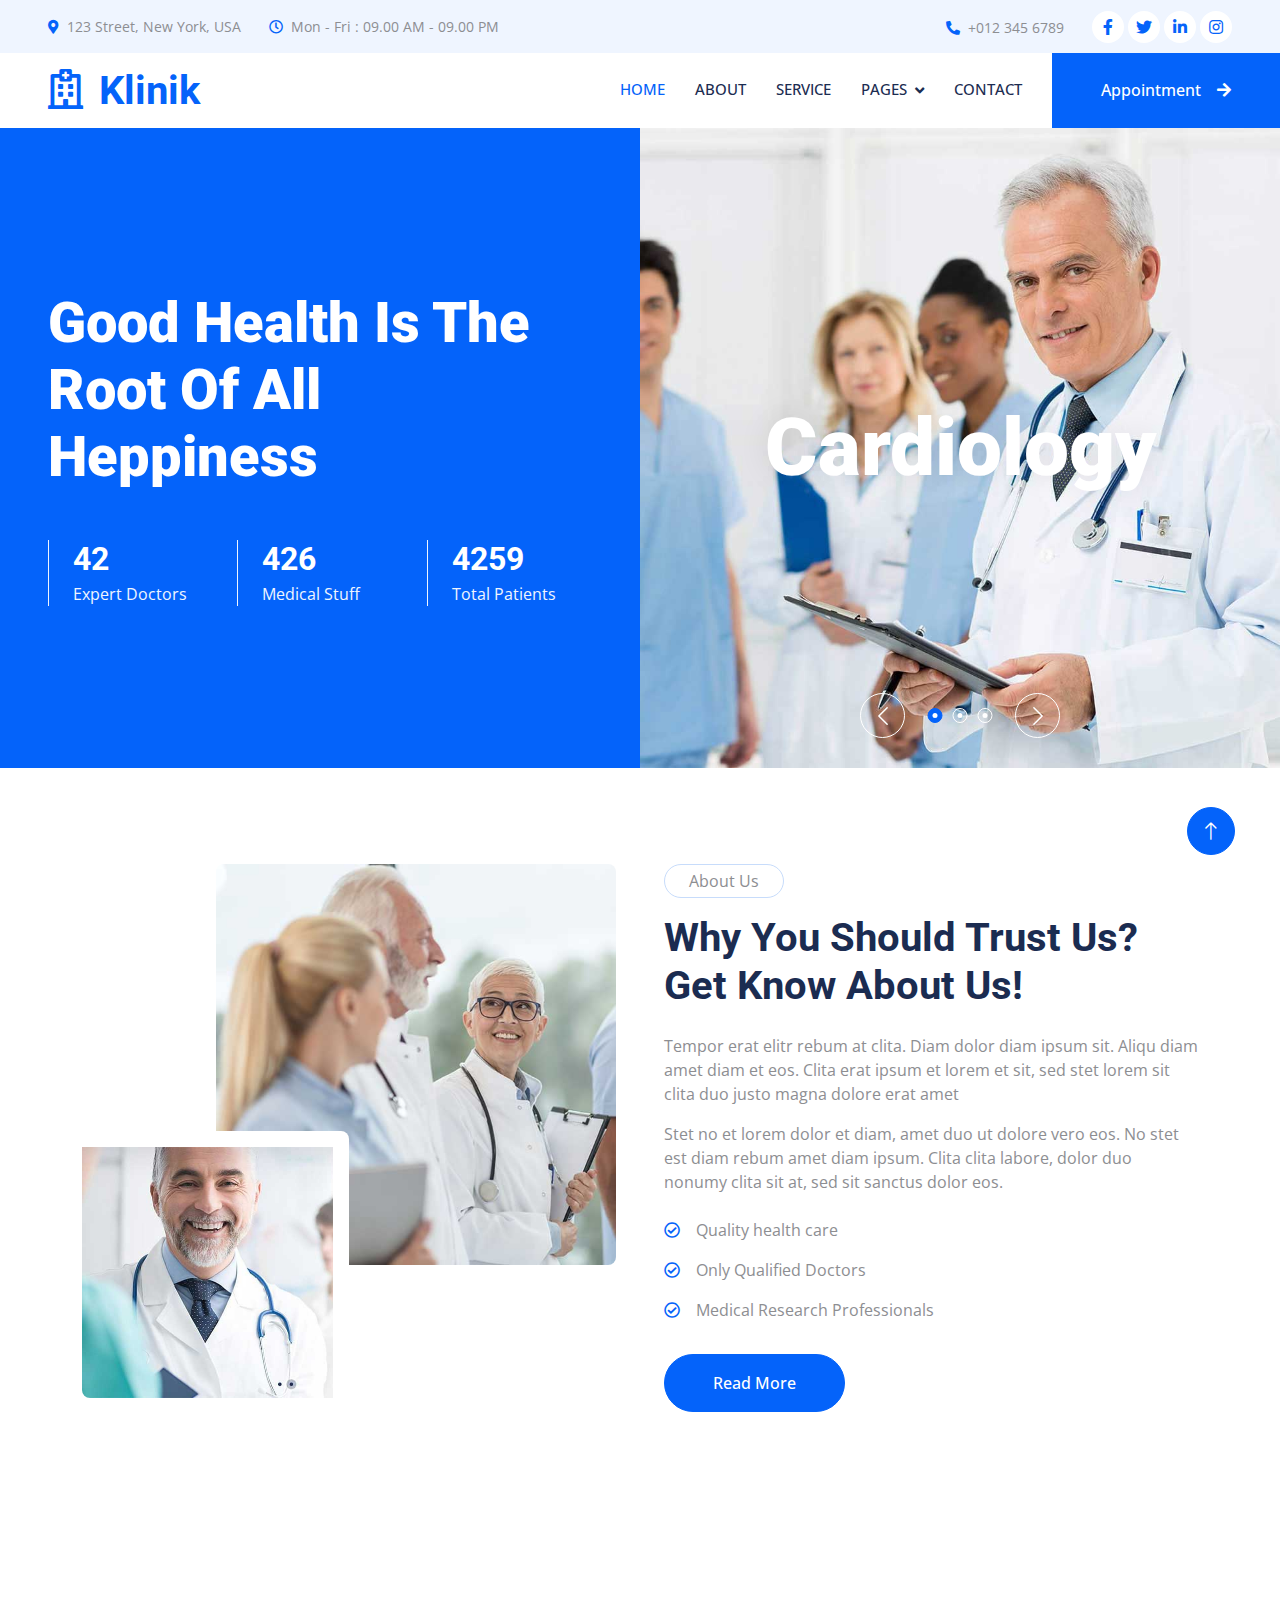
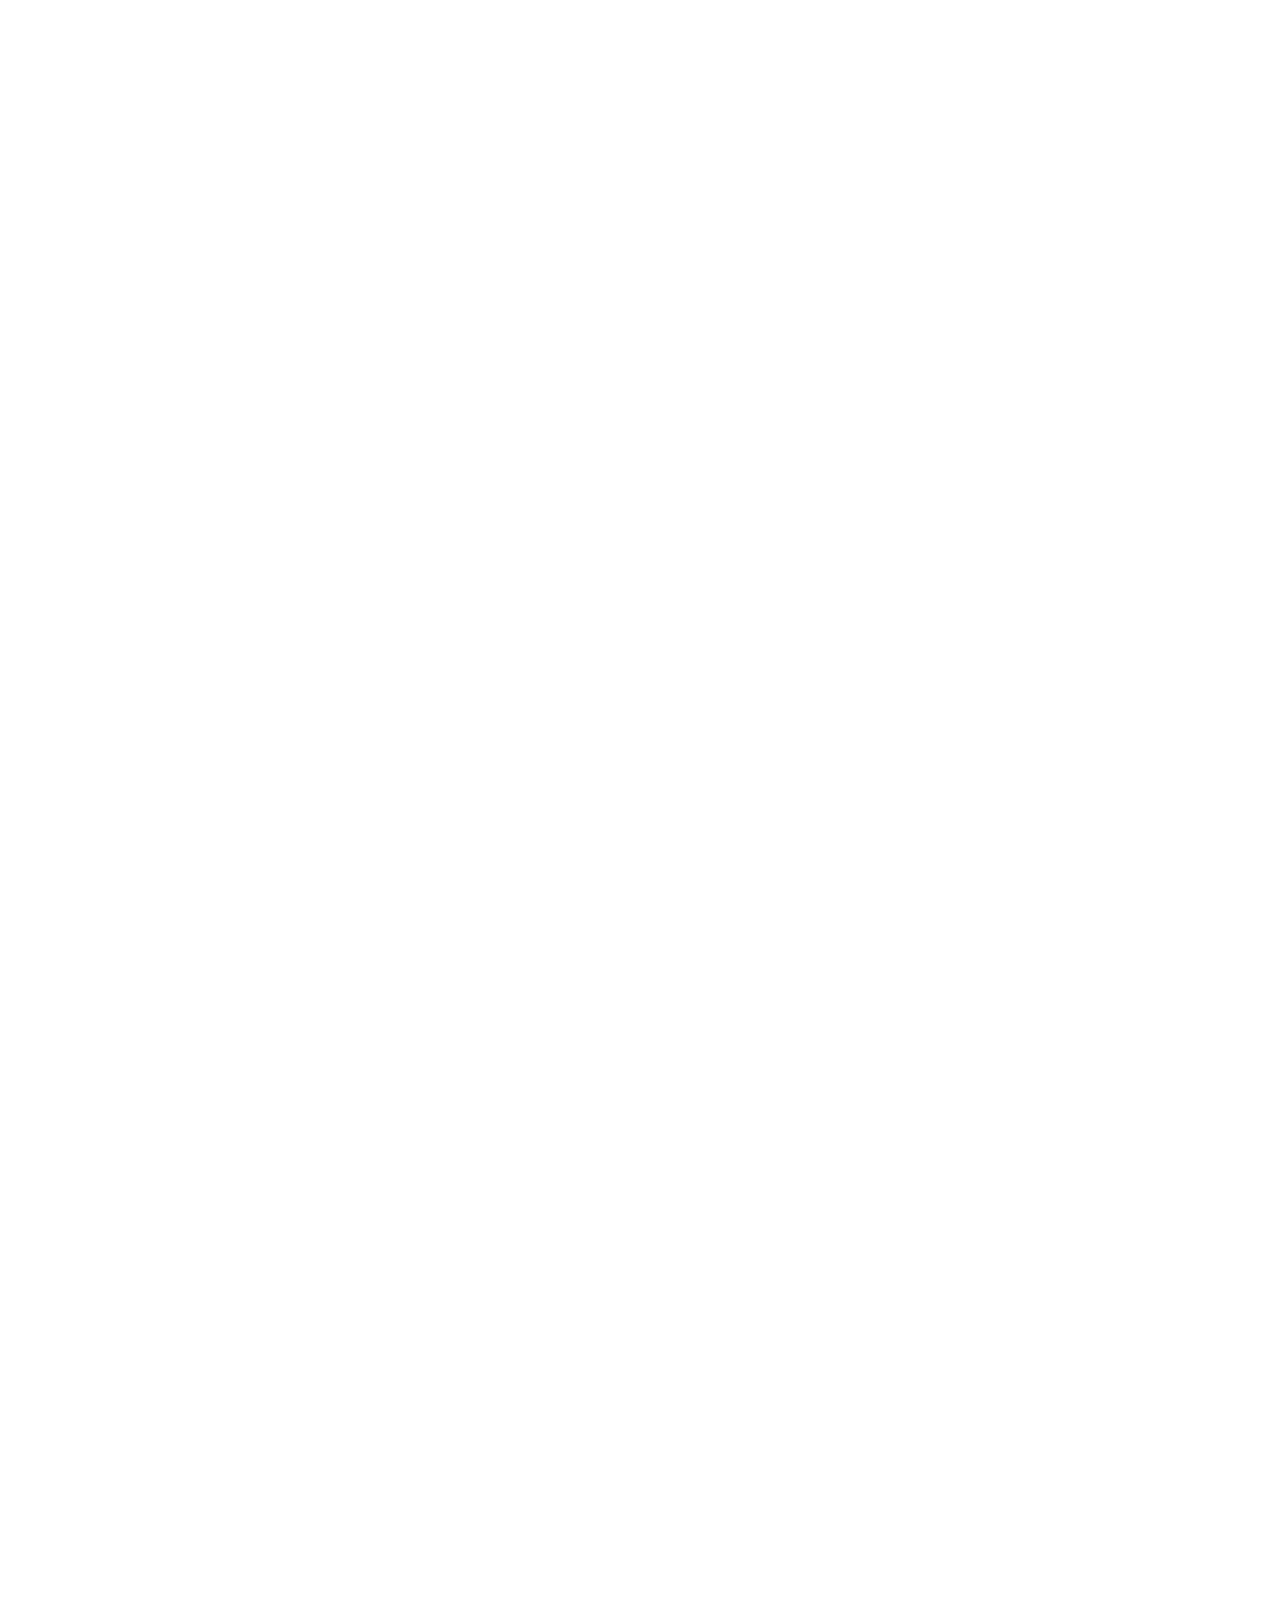
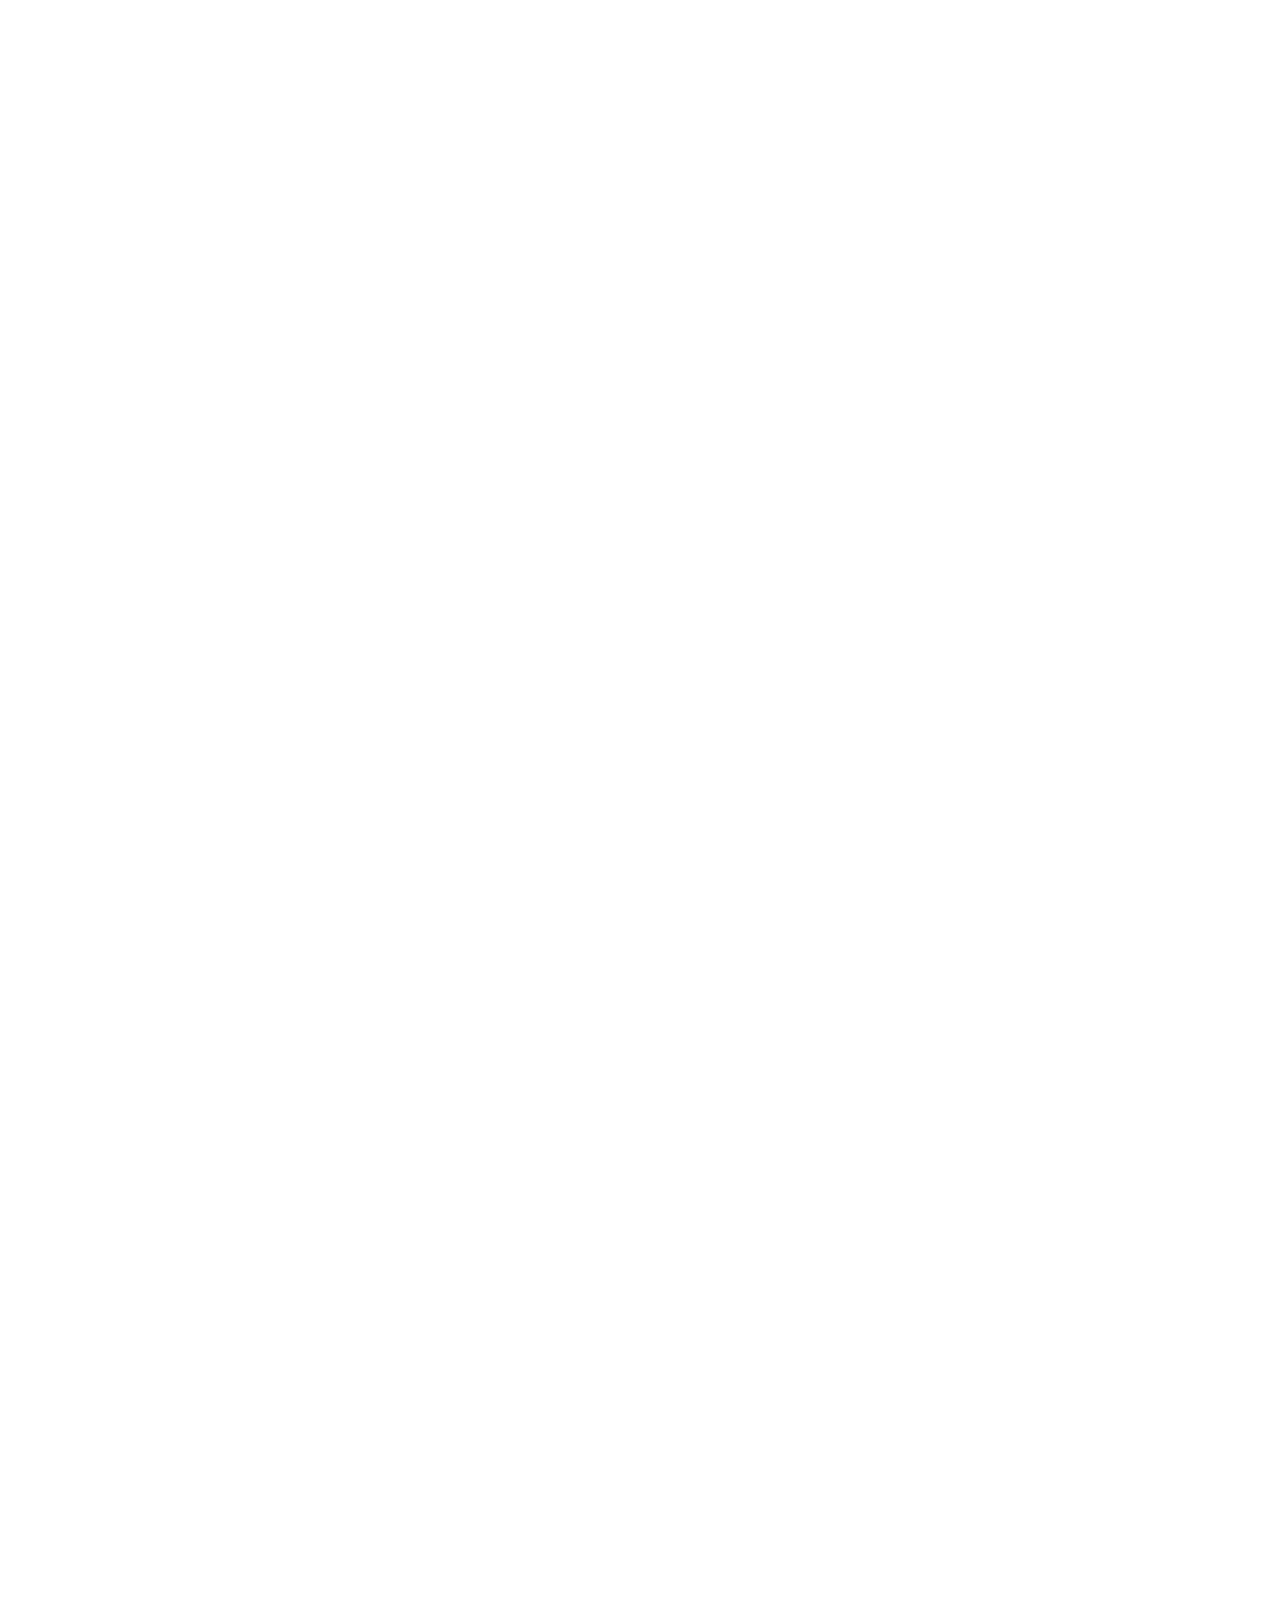
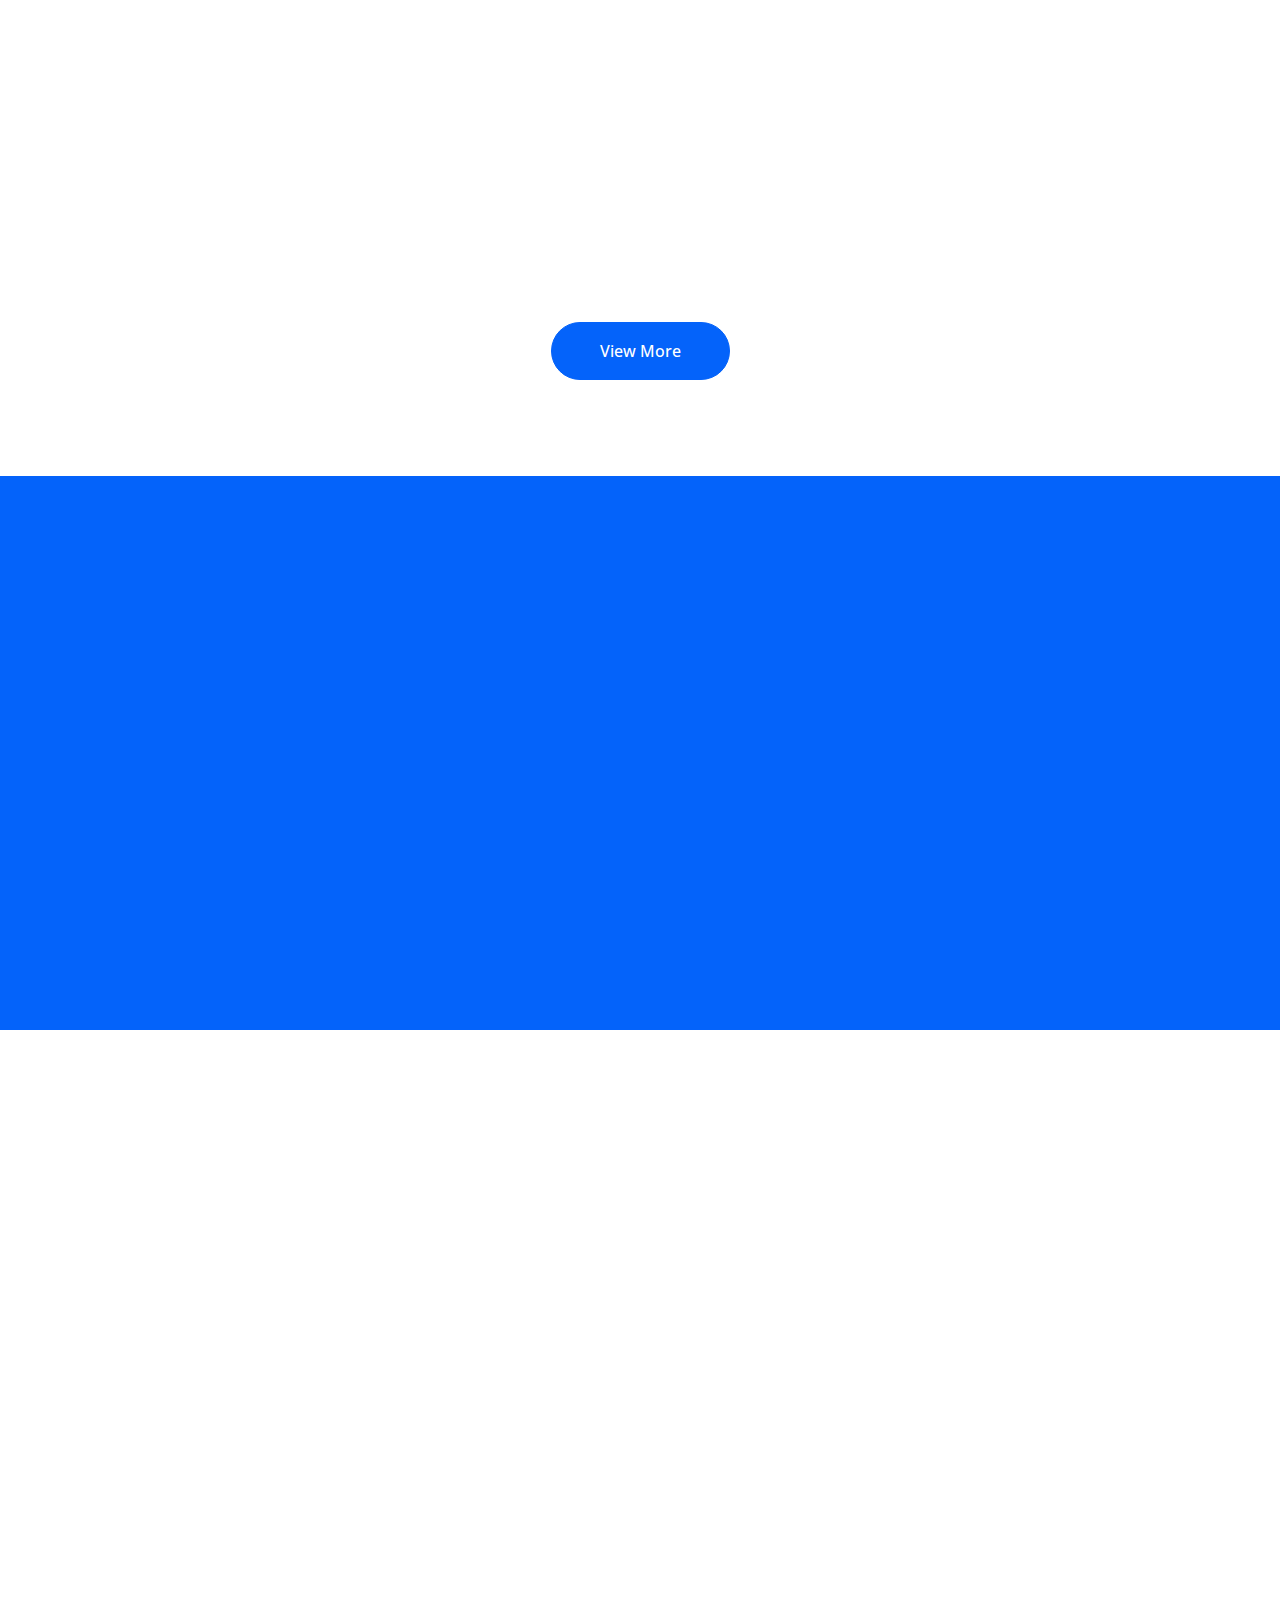
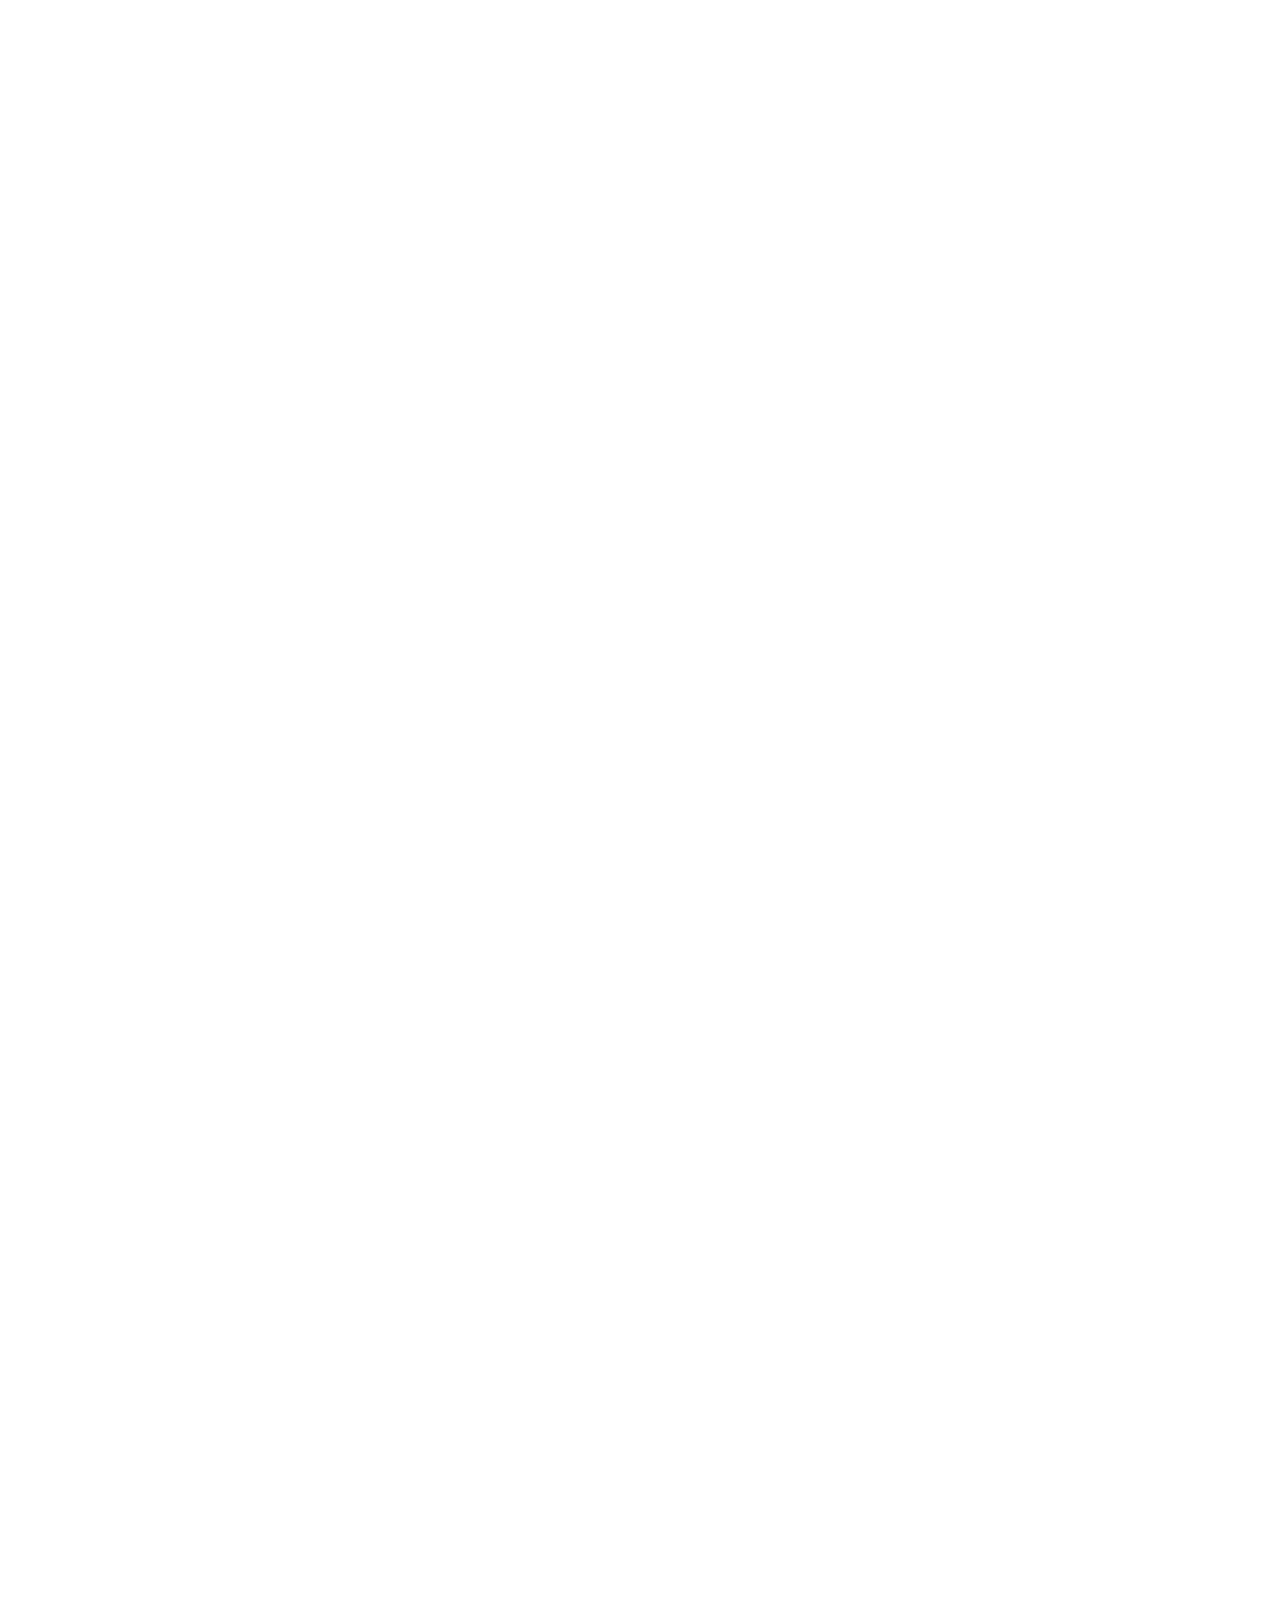
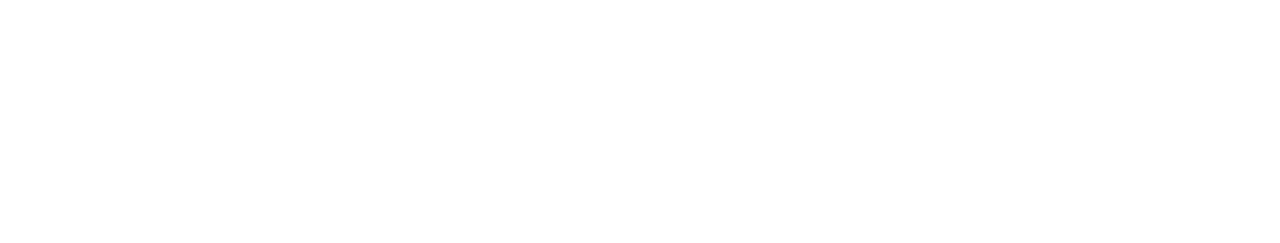
==== commit dea7d91c: "add Blog and Product Listing page" ====
--- a/medicare-7/index.html
+++ b/medicare-7/index.html
@@ -1,585 +1,1154 @@
 <!DOCTYPE html>
 <html lang="en">
-
-<head>
-    <meta charset="utf-8">
+  <head>
+    <meta charset="utf-8" />
     <title>Klinik - Clinic Website Template</title>
-    <meta content="width=device-width, initial-scale=1.0" name="viewport">
-    <meta content="" name="keywords">
-    <meta content="" name="description">
+    <meta content="width=device-width, initial-scale=1.0" name="viewport" />
+    <meta content="" name="keywords" />
+    <meta content="" name="description" />
 
     <!-- Favicon -->
-    <link href="img/favicon.ico" rel="icon">
+    <link href="img/favicon.ico" rel="icon" />
 
     <!-- Google Web Fonts -->
-    <link rel="preconnect" href="https://fonts.googleapis.com">
-    <link rel="preconnect" href="https://fonts.gstatic.com" crossorigin>
-    <link href="https://fonts.googleapis.com/css2?family=Open+Sans:wght@400;500&family=Roboto:wght@500;700;900&display=swap" rel="stylesheet"> 
+    <link rel="preconnect" href="https://fonts.googleapis.com" />
+    <link rel="preconnect" href="https://fonts.gstatic.com" crossorigin />
+    <link
+      href="https://fonts.googleapis.com/css2?family=Open+Sans:wght@400;500&family=Roboto:wght@500;700;900&display=swap"
+      rel="stylesheet"
+    />
 
     <!-- Icon Font Stylesheet -->
-    <link href="https://cdnjs.cloudflare.com/ajax/libs/font-awesome/5.10.0/css/all.min.css" rel="stylesheet">
-    <link href="https://cdn.jsdelivr.net/npm/bootstrap-icons@1.4.1/font/bootstrap-icons.css" rel="stylesheet">
+    <link
+      href="https://cdnjs.cloudflare.com/ajax/libs/font-awesome/5.10.0/css/all.min.css"
+      rel="stylesheet"
+    />
+    <link
+      href="https://cdn.jsdelivr.net/npm/bootstrap-icons@1.4.1/font/bootstrap-icons.css"
+      rel="stylesheet"
+    />
 
     <!-- Libraries Stylesheet -->
-    <link href="lib/animate/animate.min.css" rel="stylesheet">
-    <link href="lib/owlcarousel/assets/owl.carousel.min.css" rel="stylesheet">
-    <link href="lib/tempusdominus/css/tempusdominus-bootstrap-4.min.css" rel="stylesheet" />
+    <link href="lib/animate/animate.min.css" rel="stylesheet" />
+    <link href="lib/owlcarousel/assets/owl.carousel.min.css" rel="stylesheet" />
+    <link
+      href="lib/tempusdominus/css/tempusdominus-bootstrap-4.min.css"
+      rel="stylesheet"
+    />
 
     <!-- Customized Bootstrap Stylesheet -->
-    <link href="css/bootstrap.min.css" rel="stylesheet">
+    <link href="css/bootstrap.min.css" rel="stylesheet" />
 
     <!-- Template Stylesheet -->
-    <link href="css/style.css" rel="stylesheet">
-</head>
-
-<body>
+    <link href="css/style.css" rel="stylesheet" />
+  </head>
+
+  <body>
     <!-- Spinner Start -->
-    <div id="spinner" class="show bg-white position-fixed translate-middle w-100 vh-100 top-50 start-50 d-flex align-items-center justify-content-center">
-        <div class="spinner-grow text-primary" style="width: 3rem; height: 3rem;" role="status">
-            <span class="sr-only">Loading...</span>
-        </div>
+    <div
+      id="spinner"
+      class="show bg-white position-fixed translate-middle w-100 vh-100 top-50 start-50 d-flex align-items-center justify-content-center"
+    >
+      <div
+        class="spinner-grow text-primary"
+        style="width: 3rem; height: 3rem"
+        role="status"
+      >
+        <span class="sr-only">Loading...</span>
+      </div>
     </div>
     <!-- Spinner End -->
 
-
     <!-- Topbar Start -->
     <div class="container-fluid bg-light p-0 wow fadeIn" data-wow-delay="0.1s">
-        <div class="row gx-0 d-none d-lg-flex">
-            <div class="col-lg-7 px-5 text-start">
-                <div class="h-100 d-inline-flex align-items-center py-3 me-4">
-                    <small class="fa fa-map-marker-alt text-primary me-2"></small>
-                    <small>123 Street, New York, USA</small>
-                </div>
-                <div class="h-100 d-inline-flex align-items-center py-3">
-                    <small class="far fa-clock text-primary me-2"></small>
-                    <small>Mon - Fri : 09.00 AM - 09.00 PM</small>
-                </div>
-            </div>
-            <div class="col-lg-5 px-5 text-end">
-                <div class="h-100 d-inline-flex align-items-center py-3 me-4">
-                    <small class="fa fa-phone-alt text-primary me-2"></small>
-                    <small>+012 345 6789</small>
-                </div>
-                <div class="h-100 d-inline-flex align-items-center">
-                    <a class="btn btn-sm-square rounded-circle bg-white text-primary me-1" href=""><i class="fab fa-facebook-f"></i></a>
-                    <a class="btn btn-sm-square rounded-circle bg-white text-primary me-1" href=""><i class="fab fa-twitter"></i></a>
-                    <a class="btn btn-sm-square rounded-circle bg-white text-primary me-1" href=""><i class="fab fa-linkedin-in"></i></a>
-                    <a class="btn btn-sm-square rounded-circle bg-white text-primary me-0" href=""><i class="fab fa-instagram"></i></a>
-                </div>
-            </div>
-        </div>
+      <div class="row gx-0 d-none d-lg-flex">
+        <div class="col-lg-7 px-5 text-start">
+          <div class="h-100 d-inline-flex align-items-center py-3 me-4">
+            <small class="fa fa-map-marker-alt text-primary me-2"></small>
+            <small>123 Street, New York, USA</small>
+          </div>
+          <div class="h-100 d-inline-flex align-items-center py-3">
+            <small class="far fa-clock text-primary me-2"></small>
+            <small>Mon - Fri : 09.00 AM - 09.00 PM</small>
+          </div>
+        </div>
+        <div class="col-lg-5 px-5 text-end">
+          <div class="h-100 d-inline-flex align-items-center py-3 me-4">
+            <small class="fa fa-phone-alt text-primary me-2"></small>
+            <small>+012 345 6789</small>
+          </div>
+          <div class="h-100 d-inline-flex align-items-center">
+            <a
+              class="btn btn-sm-square rounded-circle bg-white text-primary me-1"
+              href=""
+              ><i class="fab fa-facebook-f"></i
+            ></a>
+            <a
+              class="btn btn-sm-square rounded-circle bg-white text-primary me-1"
+              href=""
+              ><i class="fab fa-twitter"></i
+            ></a>
+            <a
+              class="btn btn-sm-square rounded-circle bg-white text-primary me-1"
+              href=""
+              ><i class="fab fa-linkedin-in"></i
+            ></a>
+            <a
+              class="btn btn-sm-square rounded-circle bg-white text-primary me-0"
+              href=""
+              ><i class="fab fa-instagram"></i
+            ></a>
+          </div>
+        </div>
+      </div>
     </div>
     <!-- Topbar End -->
 
-
     <!-- Navbar Start -->
-    <nav class="navbar navbar-expand-lg bg-white navbar-light sticky-top p-0 wow fadeIn" data-wow-delay="0.1s">
-        <a href="index.html" class="navbar-brand d-flex align-items-center px-4 px-lg-5">
-            <h1 class="m-0 text-primary"><i class="far fa-hospital me-3"></i>Klinik</h1>
-        </a>
-        <button type="button" class="navbar-toggler me-4" data-bs-toggle="collapse" data-bs-target="#navbarCollapse">
-            <span class="navbar-toggler-icon"></span>
-        </button>
-        <div class="collapse navbar-collapse" id="navbarCollapse">
-            <div class="navbar-nav ms-auto p-4 p-lg-0">
-                <a href="index.html" class="nav-item nav-link active">Home</a>
-                <a href="about.html" class="nav-item nav-link">About</a>
-                <a href="service.html" class="nav-item nav-link">Service</a>
-                <div class="nav-item dropdown">
-                    <a href="#" class="nav-link dropdown-toggle" data-bs-toggle="dropdown">Pages</a>
-                    <div class="dropdown-menu rounded-0 rounded-bottom m-0">
-                        <a href="feature.html" class="dropdown-item">Feature</a>
-                        <a href="team.html" class="dropdown-item">Our Doctor</a>
-                        <a href="appointment.html" class="dropdown-item">Appointment</a>
-                        <a href="testimonial.html" class="dropdown-item">Testimonial</a>
-                        <a href="404.html" class="dropdown-item">404 Page</a>
-                    </div>
-                </div>
-                <a href="contact.html" class="nav-item nav-link">Contact</a>
-            </div>
-            <a href="" class="btn btn-primary rounded-0 py-4 px-lg-5 d-none d-lg-block">Appointment<i class="fa fa-arrow-right ms-3"></i></a>
-        </div>
+    <nav
+      class="navbar navbar-expand-lg bg-white navbar-light sticky-top p-0 wow fadeIn"
+      data-wow-delay="0.1s"
+    >
+      <a
+        href="index.html"
+        class="navbar-brand d-flex align-items-center px-4 px-lg-5"
+      >
+        <h1 class="m-0 text-primary">
+          <i class="far fa-hospital me-3"></i>Klinik
+        </h1>
+      </a>
+      <button
+        type="button"
+        class="navbar-toggler me-4"
+        data-bs-toggle="collapse"
+        data-bs-target="#navbarCollapse"
+      >
+        <span class="navbar-toggler-icon"></span>
+      </button>
+      <div class="collapse navbar-collapse" id="navbarCollapse">
+        <div class="navbar-nav ms-auto p-4 p-lg-0">
+          <a href="index.html" class="nav-item nav-link active">Home</a>
+          <a href="about.html" class="nav-item nav-link">About</a>
+          <a href="service.html" class="nav-item nav-link">Service</a>
+          <div class="nav-item dropdown">
+            <a
+              href="#"
+              class="nav-link dropdown-toggle"
+              data-bs-toggle="dropdown"
+              >Pages</a
+            >
+            <div class="dropdown-menu rounded-0 rounded-bottom m-0">
+              <a href="feature.html" class="dropdown-item">Feature</a>
+              <a href="team.html" class="dropdown-item">Our Doctor</a>
+              <a href="appointment.html" class="dropdown-item">Appointment</a>
+              <a href="testimonial.html" class="dropdown-item">Testimonial</a>
+              <a href="404.html" class="dropdown-item">404 Page</a>
+            </div>
+          </div>
+          <a href="contact.html" class="nav-item nav-link">Contact</a>
+        </div>
+        <a
+          href=""
+          class="btn btn-primary rounded-0 py-4 px-lg-5 d-none d-lg-block"
+          >Appointment<i class="fa fa-arrow-right ms-3"></i
+        ></a>
+      </div>
     </nav>
     <!-- Navbar End -->
 
-
     <!-- Header Start -->
     <div class="container-fluid header bg-primary p-0 mb-5">
-        <div class="row g-0 align-items-center flex-column-reverse flex-lg-row">
-            <div class="col-lg-6 p-5 wow fadeIn" data-wow-delay="0.1s">
-                <h1 class="display-4 text-white mb-5">Good Health Is The Root Of All Heppiness</h1>
-                <div class="row g-4">
-                    <div class="col-sm-4">
-                        <div class="border-start border-light ps-4">
-                            <h2 class="text-white mb-1" data-toggle="counter-up">123</h2>
-                            <p class="text-light mb-0">Expert Doctors</p>
-                        </div>
-                    </div>
-                    <div class="col-sm-4">
-                        <div class="border-start border-light ps-4">
-                            <h2 class="text-white mb-1" data-toggle="counter-up">1234</h2>
-                            <p class="text-light mb-0">Medical Stuff</p>
-                        </div>
-                    </div>
-                    <div class="col-sm-4">
-                        <div class="border-start border-light ps-4">
-                            <h2 class="text-white mb-1" data-toggle="counter-up">12345</h2>
-                            <p class="text-light mb-0">Total Patients</p>
-                        </div>
-                    </div>
-                </div>
-            </div>
-            <div class="col-lg-6 wow fadeIn" data-wow-delay="0.5s">
-                <div class="owl-carousel header-carousel">
-                    <div class="owl-carousel-item position-relative">
-                        <img class="img-fluid" src="img/carousel-1.jpg" alt="">
-                        <div class="owl-carousel-text">
-                            <h1 class="display-1 text-white mb-0">Cardiology</h1>
-                        </div>
-                    </div>
-                    <div class="owl-carousel-item position-relative">
-                        <img class="img-fluid" src="img/carousel-2.jpg" alt="">
-                        <div class="owl-carousel-text">
-                            <h1 class="display-1 text-white mb-0">Neurology</h1>
-                        </div>
-                    </div>
-                    <div class="owl-carousel-item position-relative">
-                        <img class="img-fluid" src="img/carousel-3.jpg" alt="">
-                        <div class="owl-carousel-text">
-                            <h1 class="display-1 text-white mb-0">Pulmonary</h1>
-                        </div>
-                    </div>
-                </div>
-            </div>
-        </div>
+      <div class="row g-0 align-items-center flex-column-reverse flex-lg-row">
+        <div class="col-lg-6 p-5 wow fadeIn" data-wow-delay="0.1s">
+          <h1 class="display-4 text-white mb-5">
+            Good Health Is The Root Of All Heppiness
+          </h1>
+          <div class="row g-4">
+            <div class="col-sm-4">
+              <div class="border-start border-light ps-4">
+                <h2 class="text-white mb-1" data-toggle="counter-up">123</h2>
+                <p class="text-light mb-0">Expert Doctors</p>
+              </div>
+            </div>
+            <div class="col-sm-4">
+              <div class="border-start border-light ps-4">
+                <h2 class="text-white mb-1" data-toggle="counter-up">1234</h2>
+                <p class="text-light mb-0">Medical Stuff</p>
+              </div>
+            </div>
+            <div class="col-sm-4">
+              <div class="border-start border-light ps-4">
+                <h2 class="text-white mb-1" data-toggle="counter-up">12345</h2>
+                <p class="text-light mb-0">Total Patients</p>
+              </div>
+            </div>
+          </div>
+        </div>
+        <div class="col-lg-6 wow fadeIn" data-wow-delay="0.5s">
+          <div class="owl-carousel header-carousel">
+            <div class="owl-carousel-item position-relative">
+              <img class="img-fluid" src="img/carousel-1.jpg" alt="" />
+              <div class="owl-carousel-text">
+                <h1 class="display-1 text-white mb-0">Cardiology</h1>
+              </div>
+            </div>
+            <div class="owl-carousel-item position-relative">
+              <img class="img-fluid" src="img/carousel-2.jpg" alt="" />
+              <div class="owl-carousel-text">
+                <h1 class="display-1 text-white mb-0">Neurology</h1>
+              </div>
+            </div>
+            <div class="owl-carousel-item position-relative">
+              <img class="img-fluid" src="img/carousel-3.jpg" alt="" />
+              <div class="owl-carousel-text">
+                <h1 class="display-1 text-white mb-0">Pulmonary</h1>
+              </div>
+            </div>
+          </div>
+        </div>
+      </div>
     </div>
     <!-- Header End -->
 
-
     <!-- About Start -->
     <div class="container-xxl py-5">
-        <div class="container">
-            <div class="row g-5">
-                <div class="col-lg-6 wow fadeIn" data-wow-delay="0.1s">
-                    <div class="d-flex flex-column">
-                        <img class="img-fluid rounded w-75 align-self-end" src="img/about-1.jpg" alt="">
-                        <img class="img-fluid rounded w-50 bg-white pt-3 pe-3" src="img/about-2.jpg" alt="" style="margin-top: -25%;">
-                    </div>
-                </div>
-                <div class="col-lg-6 wow fadeIn" data-wow-delay="0.5s">
-                    <p class="d-inline-block border rounded-pill py-1 px-4">About Us</p>
-                    <h1 class="mb-4">Why You Should Trust Us? Get Know About Us!</h1>
-                    <p>Tempor erat elitr rebum at clita. Diam dolor diam ipsum sit. Aliqu diam amet diam et eos. Clita erat ipsum et lorem et sit, sed stet lorem sit clita duo justo magna dolore erat amet</p>
-                    <p class="mb-4">Stet no et lorem dolor et diam, amet duo ut dolore vero eos. No stet est diam rebum amet diam ipsum. Clita clita labore, dolor duo nonumy clita sit at, sed sit sanctus dolor eos.</p>
-                    <p><i class="far fa-check-circle text-primary me-3"></i>Quality health care</p>
-                    <p><i class="far fa-check-circle text-primary me-3"></i>Only Qualified Doctors</p>
-                    <p><i class="far fa-check-circle text-primary me-3"></i>Medical Research Professionals</p>
-                    <a class="btn btn-primary rounded-pill py-3 px-5 mt-3" href="">Read More</a>
-                </div>
-            </div>
-        </div>
+      <div class="container">
+        <div class="row g-5">
+          <div class="col-lg-6 wow fadeIn" data-wow-delay="0.1s">
+            <div class="d-flex flex-column">
+              <img
+                class="img-fluid rounded w-75 align-self-end"
+                src="img/about-1.jpg"
+                alt=""
+              />
+              <img
+                class="img-fluid rounded w-50 bg-white pt-3 pe-3"
+                src="img/about-2.jpg"
+                alt=""
+                style="margin-top: -25%"
+              />
+            </div>
+          </div>
+          <div class="col-lg-6 wow fadeIn" data-wow-delay="0.5s">
+            <p class="d-inline-block border rounded-pill py-1 px-4">About Us</p>
+            <h1 class="mb-4">Why You Should Trust Us? Get Know About Us!</h1>
+            <p>
+              Tempor erat elitr rebum at clita. Diam dolor diam ipsum sit. Aliqu
+              diam amet diam et eos. Clita erat ipsum et lorem et sit, sed stet
+              lorem sit clita duo justo magna dolore erat amet
+            </p>
+            <p class="mb-4">
+              Stet no et lorem dolor et diam, amet duo ut dolore vero eos. No
+              stet est diam rebum amet diam ipsum. Clita clita labore, dolor duo
+              nonumy clita sit at, sed sit sanctus dolor eos.
+            </p>
+            <p>
+              <i class="far fa-check-circle text-primary me-3"></i>Quality
+              health care
+            </p>
+            <p>
+              <i class="far fa-check-circle text-primary me-3"></i>Only
+              Qualified Doctors
+            </p>
+            <p>
+              <i class="far fa-check-circle text-primary me-3"></i>Medical
+              Research Professionals
+            </p>
+            <a class="btn btn-primary rounded-pill py-3 px-5 mt-3" href=""
+              >Read More</a
+            >
+          </div>
+        </div>
+      </div>
     </div>
     <!-- About End -->
 
-
     <!-- Service Start -->
     <div class="container-xxl py-5">
-        <div class="container">
-            <div class="text-center mx-auto mb-5 wow fadeInUp" data-wow-delay="0.1s" style="max-width: 600px;">
-                <p class="d-inline-block border rounded-pill py-1 px-4">Services</p>
-                <h1>Health Care Solutions</h1>
-            </div>
-            <div class="row g-4">
-                <div class="col-lg-4 col-md-6 wow fadeInUp" data-wow-delay="0.1s">
-                    <div class="service-item bg-light rounded h-100 p-5">
-                        <div class="d-inline-flex align-items-center justify-content-center bg-white rounded-circle mb-4" style="width: 65px; height: 65px;">
-                            <i class="fa fa-heartbeat text-primary fs-4"></i>
-                        </div>
-                        <h4 class="mb-3">Cardiology</h4>
-                        <p class="mb-4">Erat ipsum justo amet duo et elitr dolor, est duo duo eos lorem sed diam stet diam sed stet.</p>
-                        <a class="btn" href=""><i class="fa fa-plus text-primary me-3"></i>Read More</a>
-                    </div>
-                </div>
-                <div class="col-lg-4 col-md-6 wow fadeInUp" data-wow-delay="0.3s">
-                    <div class="service-item bg-light rounded h-100 p-5">
-                        <div class="d-inline-flex align-items-center justify-content-center bg-white rounded-circle mb-4" style="width: 65px; height: 65px;">
-                            <i class="fa fa-x-ray text-primary fs-4"></i>
-                        </div>
-                        <h4 class="mb-3">Pulmonary</h4>
-                        <p class="mb-4">Erat ipsum justo amet duo et elitr dolor, est duo duo eos lorem sed diam stet diam sed stet.</p>
-                        <a class="btn" href=""><i class="fa fa-plus text-primary me-3"></i>Read More</a>
-                    </div>
-                </div>
-                <div class="col-lg-4 col-md-6 wow fadeInUp" data-wow-delay="0.5s">
-                    <div class="service-item bg-light rounded h-100 p-5">
-                        <div class="d-inline-flex align-items-center justify-content-center bg-white rounded-circle mb-4" style="width: 65px; height: 65px;">
-                            <i class="fa fa-brain text-primary fs-4"></i>
-                        </div>
-                        <h4 class="mb-3">Neurology</h4>
-                        <p class="mb-4">Erat ipsum justo amet duo et elitr dolor, est duo duo eos lorem sed diam stet diam sed stet.</p>
-                        <a class="btn" href=""><i class="fa fa-plus text-primary me-3"></i>Read More</a>
-                    </div>
-                </div>
-                <div class="col-lg-4 col-md-6 wow fadeInUp" data-wow-delay="0.1s">
-                    <div class="service-item bg-light rounded h-100 p-5">
-                        <div class="d-inline-flex align-items-center justify-content-center bg-white rounded-circle mb-4" style="width: 65px; height: 65px;">
-                            <i class="fa fa-wheelchair text-primary fs-4"></i>
-                        </div>
-                        <h4 class="mb-3">Orthopedics</h4>
-                        <p class="mb-4">Erat ipsum justo amet duo et elitr dolor, est duo duo eos lorem sed diam stet diam sed stet.</p>
-                        <a class="btn" href=""><i class="fa fa-plus text-primary me-3"></i>Read More</a>
-                    </div>
-                </div>
-                <div class="col-lg-4 col-md-6 wow fadeInUp" data-wow-delay="0.3s">
-                    <div class="service-item bg-light rounded h-100 p-5">
-                        <div class="d-inline-flex align-items-center justify-content-center bg-white rounded-circle mb-4" style="width: 65px; height: 65px;">
-                            <i class="fa fa-tooth text-primary fs-4"></i>
-                        </div>
-                        <h4 class="mb-3">Dental Surgery</h4>
-                        <p class="mb-4">Erat ipsum justo amet duo et elitr dolor, est duo duo eos lorem sed diam stet diam sed stet.</p>
-                        <a class="btn" href=""><i class="fa fa-plus text-primary me-3"></i>Read More</a>
-                    </div>
-                </div>
-                <div class="col-lg-4 col-md-6 wow fadeInUp" data-wow-delay="0.5s">
-                    <div class="service-item bg-light rounded h-100 p-5">
-                        <div class="d-inline-flex align-items-center justify-content-center bg-white rounded-circle mb-4" style="width: 65px; height: 65px;">
-                            <i class="fa fa-vials text-primary fs-4"></i>
-                        </div>
-                        <h4 class="mb-3">Laboratory</h4>
-                        <p class="mb-4">Erat ipsum justo amet duo et elitr dolor, est duo duo eos lorem sed diam stet diam sed stet.</p>
-                        <a class="btn" href=""><i class="fa fa-plus text-primary me-3"></i>Read More</a>
-                    </div>
-                </div>
-            </div>
-        </div>
+      <div class="container">
+        <div
+          class="text-center mx-auto mb-5 wow fadeInUp"
+          data-wow-delay="0.1s"
+          style="max-width: 600px"
+        >
+          <p class="d-inline-block border rounded-pill py-1 px-4">Services</p>
+          <h1>Health Care Solutions</h1>
+        </div>
+        <div class="row g-4">
+          <div class="col-lg-4 col-md-6 wow fadeInUp" data-wow-delay="0.1s">
+            <div class="service-item bg-light rounded h-100 p-5">
+              <div
+                class="d-inline-flex align-items-center justify-content-center bg-white rounded-circle mb-4"
+                style="width: 65px; height: 65px"
+              >
+                <i class="fa fa-heartbeat text-primary fs-4"></i>
+              </div>
+              <h4 class="mb-3">Cardiology</h4>
+              <p class="mb-4">
+                Erat ipsum justo amet duo et elitr dolor, est duo duo eos lorem
+                sed diam stet diam sed stet.
+              </p>
+              <a class="btn" href=""
+                ><i class="fa fa-plus text-primary me-3"></i>Read More</a
+              >
+            </div>
+          </div>
+          <div class="col-lg-4 col-md-6 wow fadeInUp" data-wow-delay="0.3s">
+            <div class="service-item bg-light rounded h-100 p-5">
+              <div
+                class="d-inline-flex align-items-center justify-content-center bg-white rounded-circle mb-4"
+                style="width: 65px; height: 65px"
+              >
+                <i class="fa fa-x-ray text-primary fs-4"></i>
+              </div>
+              <h4 class="mb-3">Pulmonary</h4>
+              <p class="mb-4">
+                Erat ipsum justo amet duo et elitr dolor, est duo duo eos lorem
+                sed diam stet diam sed stet.
+              </p>
+              <a class="btn" href=""
+                ><i class="fa fa-plus text-primary me-3"></i>Read More</a
+              >
+            </div>
+          </div>
+          <div class="col-lg-4 col-md-6 wow fadeInUp" data-wow-delay="0.5s">
+            <div class="service-item bg-light rounded h-100 p-5">
+              <div
+                class="d-inline-flex align-items-center justify-content-center bg-white rounded-circle mb-4"
+                style="width: 65px; height: 65px"
+              >
+                <i class="fa fa-brain text-primary fs-4"></i>
+              </div>
+              <h4 class="mb-3">Neurology</h4>
+              <p class="mb-4">
+                Erat ipsum justo amet duo et elitr dolor, est duo duo eos lorem
+                sed diam stet diam sed stet.
+              </p>
+              <a class="btn" href=""
+                ><i class="fa fa-plus text-primary me-3"></i>Read More</a
+              >
+            </div>
+          </div>
+          <div class="col-lg-4 col-md-6 wow fadeInUp" data-wow-delay="0.1s">
+            <div class="service-item bg-light rounded h-100 p-5">
+              <div
+                class="d-inline-flex align-items-center justify-content-center bg-white rounded-circle mb-4"
+                style="width: 65px; height: 65px"
+              >
+                <i class="fa fa-wheelchair text-primary fs-4"></i>
+              </div>
+              <h4 class="mb-3">Orthopedics</h4>
+              <p class="mb-4">
+                Erat ipsum justo amet duo et elitr dolor, est duo duo eos lorem
+                sed diam stet diam sed stet.
+              </p>
+              <a class="btn" href=""
+                ><i class="fa fa-plus text-primary me-3"></i>Read More</a
+              >
+            </div>
+          </div>
+          <div class="col-lg-4 col-md-6 wow fadeInUp" data-wow-delay="0.3s">
+            <div class="service-item bg-light rounded h-100 p-5">
+              <div
+                class="d-inline-flex align-items-center justify-content-center bg-white rounded-circle mb-4"
+                style="width: 65px; height: 65px"
+              >
+                <i class="fa fa-tooth text-primary fs-4"></i>
+              </div>
+              <h4 class="mb-3">Dental Surgery</h4>
+              <p class="mb-4">
+                Erat ipsum justo amet duo et elitr dolor, est duo duo eos lorem
+                sed diam stet diam sed stet.
+              </p>
+              <a class="btn" href=""
+                ><i class="fa fa-plus text-primary me-3"></i>Read More</a
+              >
+            </div>
+          </div>
+          <div class="col-lg-4 col-md-6 wow fadeInUp" data-wow-delay="0.5s">
+            <div class="service-item bg-light rounded h-100 p-5">
+              <div
+                class="d-inline-flex align-items-center justify-content-center bg-white rounded-circle mb-4"
+                style="width: 65px; height: 65px"
+              >
+                <i class="fa fa-vials text-primary fs-4"></i>
+              </div>
+              <h4 class="mb-3">Laboratory</h4>
+              <p class="mb-4">
+                Erat ipsum justo amet duo et elitr dolor, est duo duo eos lorem
+                sed diam stet diam sed stet.
+              </p>
+              <a class="btn" href=""
+                ><i class="fa fa-plus text-primary me-3"></i>Read More</a
+              >
+            </div>
+          </div>
+        </div>
+      </div>
     </div>
     <!-- Service End -->
 
+    <!-- Blog Start -->
+    <div class="container-xxl py-5">
+      <div class="container">
+        <div
+          class="text-center mx-auto mb-5 wow fadeInUp"
+          data-wow-delay="0.1s"
+          style="max-width: 600px"
+        >
+          <p class="d-inline-block border rounded-pill py-1 px-4">Blogs</p>
+          <h1>Health Care Solutions</h1>
+        </div>
+        <div class="row g-4">
+          <div class="col-lg-4 col-md-6 wow fadeInUp" data-wow-delay="0.1s">
+            <div class="service-item bg-light rounded h-100 overflow-hidden">
+              <div
+                class="d-inline-flex align-items-center justify-content-center bg-white rounded-circle"
+              >
+                <img src="./img/about-1.jpg" alt="" class="h-100 w-100" />
+              </div>
+              <div class="p-5">
+                <h4 class="mb-3">Cardiology</h4>
+                <p class="mb-4">
+                  Erat ipsum justo amet duo et elitr dolor, est duo duo eos
+                  lorem sed diam stet diam sed stet.
+                </p>
+                <a class="btn" href="blog-detail.html"
+                  ><i class="fa fa-plus text-primary me-3"></i>Read More</a
+                >
+              </div>
+            </div>
+          </div>
+          <div class="col-lg-4 col-md-6 wow fadeInUp" data-wow-delay="0.1s">
+            <div class="service-item bg-light rounded h-100 overflow-hidden">
+              <div
+                class="d-inline-flex align-items-center justify-content-center bg-white rounded-circle"
+              >
+                <img src="./img/about-1.jpg" alt="" class="h-100 w-100" />
+              </div>
+              <div class="p-5">
+                <h4 class="mb-3">Cardiology</h4>
+                <p class="mb-4">
+                  Erat ipsum justo amet duo et elitr dolor, est duo duo eos
+                  lorem sed diam stet diam sed stet.
+                </p>
+                <a class="btn" href="blog-detail.html"
+                  ><i class="fa fa-plus text-primary me-3"></i>Read More</a
+                >
+              </div>
+            </div>
+          </div>
+          <div class="col-lg-4 col-md-6 wow fadeInUp" data-wow-delay="0.1s">
+            <div class="service-item bg-light rounded h-100 overflow-hidden">
+              <div
+                class="d-inline-flex align-items-center justify-content-center bg-white rounded-circle"
+              >
+                <img src="./img/about-1.jpg" alt="" class="h-100 w-100" />
+              </div>
+              <div class="p-5">
+                <h4 class="mb-3">Cardiology</h4>
+                <p class="mb-4">
+                  Erat ipsum justo amet duo et elitr dolor, est duo duo eos
+                  lorem sed diam stet diam sed stet.
+                </p>
+                <a class="btn" href="blog-detail.html"
+                  ><i class="fa fa-plus text-primary me-3"></i>Read More</a
+                >
+              </div>
+            </div>
+          </div>
+          <div class="col-lg-4 col-md-6 wow fadeInUp" data-wow-delay="0.1s">
+            <div class="service-item bg-light rounded h-100 overflow-hidden">
+              <div
+                class="d-inline-flex align-items-center justify-content-center bg-white rounded-circle"
+              >
+                <img src="./img/about-1.jpg" alt="" class="h-100 w-100" />
+              </div>
+              <div class="p-5">
+                <h4 class="mb-3">Cardiology</h4>
+                <p class="mb-4">
+                  Erat ipsum justo amet duo et elitr dolor, est duo duo eos
+                  lorem sed diam stet diam sed stet.
+                </p>
+                <a class="btn" href="blog-detail.html"
+                  ><i class="fa fa-plus text-primary me-3"></i>Read More</a
+                >
+              </div>
+            </div>
+          </div>
+          <div class="col-lg-4 col-md-6 wow fadeInUp" data-wow-delay="0.1s">
+            <div class="service-item bg-light rounded h-100 overflow-hidden">
+              <div
+                class="d-inline-flex align-items-center justify-content-center bg-white rounded-circle"
+              >
+                <img src="./img/about-1.jpg" alt="" class="h-100 w-100" />
+              </div>
+              <div class="p-5">
+                <h4 class="mb-3">Cardiology</h4>
+                <p class="mb-4">
+                  Erat ipsum justo amet duo et elitr dolor, est duo duo eos
+                  lorem sed diam stet diam sed stet.
+                </p>
+                <a class="btn" href="blog-detail.html"
+                  ><i class="fa fa-plus text-primary me-3"></i>Read More</a
+                >
+              </div>
+            </div>
+          </div>
+          <div class="col-lg-4 col-md-6 wow fadeInUp" data-wow-delay="0.1s">
+            <div class="service-item bg-light rounded h-100 overflow-hidden">
+              <div
+                class="d-inline-flex align-items-center justify-content-center bg-white rounded-circle"
+              >
+                <img src="./img/about-1.jpg" alt="" class="h-100 w-100" />
+              </div>
+              <div class="p-5">
+                <h4 class="mb-3">Cardiology</h4>
+                <p class="mb-4">
+                  Erat ipsum justo amet duo et elitr dolor, est duo duo eos
+                  lorem sed diam stet diam sed stet.
+                </p>
+                <a class="btn" href="blog-detail.html"
+                  ><i class="fa fa-plus text-primary me-3"></i>Read More</a
+                >
+              </div>
+            </div>
+          </div>
+        </div>
+      </div>
+    </div>
+    <!-- Blog End -->
+
+    <!-- Products Start -->
+    <div class="container-xxl py-5">
+      <div class="container">
+        <div
+          class="text-center mx-auto mb-5 wow fadeInUp"
+          data-wow-delay="0.1s"
+          style="max-width: 600px"
+        >
+          <p class="d-inline-block border rounded-pill py-1 px-4">Products</p>
+          <h1>Outstanding product</h1>
+        </div>
+        <div class="row g-4">
+          <div class="col-lg-4 col-md-6 wow fadeInUp" data-wow-delay="0.1s">
+            <div class="card">
+              <img
+                class="card-img-top"
+                src="img/product.jpg"
+                alt="Card image cap"
+              />
+              <div class="card-body">
+                <h5 class="card-title">Cardiology</h5>
+                <p class="card-text">
+                  Erat ipsum justo amet duo et elitr dolor, est duo duo eos
+                  lorem sed diam stet diam sed stet.
+                </p>
+                <a class="btn" href="product-detail.html"
+                  ><i class="fa fa-paper-plane text-primary me-3"></i>Access</a
+                >
+              </div>
+            </div>
+          </div>
+          <div class="col-lg-4 col-md-6 wow fadeInUp" data-wow-delay="0.1s">
+            <div class="card">
+              <img
+                class="card-img-top"
+                src="img/product.jpg"
+                alt="Card image cap"
+              />
+              <div class="card-body">
+                <h5 class="card-title">Cardiology</h5>
+                <p class="card-text">
+                  Erat ipsum justo amet duo et elitr dolor, est duo duo eos
+                  lorem sed diam stet diam sed stet.
+                </p>
+                <a class="btn" href="product-detail.html"
+                  ><i class="fa fa-paper-plane text-primary me-3"></i>Access</a
+                >
+              </div>
+            </div>
+          </div>
+          <div class="col-lg-4 col-md-6 wow fadeInUp" data-wow-delay="0.1s">
+            <div class="card">
+              <img
+                class="card-img-top"
+                src="img/product.jpg"
+                alt="Card image cap"
+              />
+              <div class="card-body">
+                <h5 class="card-title">Cardiology</h5>
+                <p class="card-text">
+                  Erat ipsum justo amet duo et elitr dolor, est duo duo eos
+                  lorem sed diam stet diam sed stet.
+                </p>
+                <a class="btn" href="product-detail.html"
+                  ><i class="fa fa-paper-plane text-primary me-3"></i>Access</a
+                >
+              </div>
+            </div>
+          </div>
+          <div class="col-lg-4 col-md-6 wow fadeInUp" data-wow-delay="0.1s">
+            <div class="card">
+              <img
+                class="card-img-top"
+                src="img/product.jpg"
+                alt="Card image cap"
+              />
+              <div class="card-body">
+                <h5 class="card-title">Cardiology</h5>
+                <p class="card-text">
+                  Erat ipsum justo amet duo et elitr dolor, est duo duo eos
+                  lorem sed diam stet diam sed stet.
+                </p>
+                <a class="btn" href="product-detail.html"
+                  ><i class="fa fa-paper-plane text-primary me-3"></i>Access</a
+                >
+              </div>
+            </div>
+          </div>
+          <div class="col-lg-4 col-md-6 wow fadeInUp" data-wow-delay="0.1s">
+            <div class="card">
+              <img
+                class="card-img-top"
+                src="img/product.jpg"
+                alt="Card image cap"
+              />
+              <div class="card-body">
+                <h5 class="card-title">Cardiology</h5>
+                <p class="card-text">
+                  Erat ipsum justo amet duo et elitr dolor, est duo duo eos
+                  lorem sed diam stet diam sed stet.
+                </p>
+                <a class="btn" href="product-detail.html"
+                  ><i class="fa fa-paper-plane text-primary me-3"></i>Access</a
+                >
+              </div>
+            </div>
+          </div>
+          <div class="col-lg-4 col-md-6 wow fadeInUp" data-wow-delay="0.1s">
+            <div class="card">
+              <img
+                class="card-img-top"
+                src="img/product.jpg"
+                alt="Card image cap"
+              />
+              <div class="card-body">
+                <h5 class="card-title">Cardiology</h5>
+                <p class="card-text">
+                  Erat ipsum justo amet duo et elitr dolor, est duo duo eos
+                  lorem sed diam stet diam sed stet.
+                </p>
+                <a class="btn" href="product-detail.html"
+                  ><i class="fa fa-paper-plane text-primary me-3"></i>Access</a
+                >
+              </div>
+            </div>
+          </div>
+        </div>
+        <div class="row">
+          <!-- Link view more with bootstrap  -->
+          <div class="col-12 text-center mt-5">
+            <a href="product-list.html" class="btn btn-primary rounded-pill py-3 px-5"
+              >View More</a
+            >
+          </div>
+        </div>
+      </div>
+    </div>
+    <!-- Products End -->
 
     <!-- Feature Start -->
     <div class="container-fluid bg-primary overflow-hidden my-5 px-lg-0">
-        <div class="container feature px-lg-0">
-            <div class="row g-0 mx-lg-0">
-                <div class="col-lg-6 feature-text py-5 wow fadeIn" data-wow-delay="0.1s">
-                    <div class="p-lg-5 ps-lg-0">
-                        <p class="d-inline-block border rounded-pill text-light py-1 px-4">Features</p>
-                        <h1 class="text-white mb-4">Why Choose Us</h1>
-                        <p class="text-white mb-4 pb-2">Tempor erat elitr rebum at clita. Diam dolor diam ipsum sit. Aliqu diam amet diam et eos. Clita erat ipsum et lorem et sit, sed stet lorem sit clita duo justo erat amet</p>
-                        <div class="row g-4">
-                            <div class="col-6">
-                                <div class="d-flex align-items-center">
-                                    <div class="d-flex flex-shrink-0 align-items-center justify-content-center rounded-circle bg-light" style="width: 55px; height: 55px;">
-                                        <i class="fa fa-user-md text-primary"></i>
-                                    </div>
-                                    <div class="ms-4">
-                                        <p class="text-white mb-2">Experience</p>
-                                        <h5 class="text-white mb-0">Doctors</h5>
-                                    </div>
-                                </div>
-                            </div>
-                            <div class="col-6">
-                                <div class="d-flex align-items-center">
-                                    <div class="d-flex flex-shrink-0 align-items-center justify-content-center rounded-circle bg-light" style="width: 55px; height: 55px;">
-                                        <i class="fa fa-check text-primary"></i>
-                                    </div>
-                                    <div class="ms-4">
-                                        <p class="text-white mb-2">Quality</p>
-                                        <h5 class="text-white mb-0">Services</h5>
-                                    </div>
-                                </div>
-                            </div>
-                            <div class="col-6">
-                                <div class="d-flex align-items-center">
-                                    <div class="d-flex flex-shrink-0 align-items-center justify-content-center rounded-circle bg-light" style="width: 55px; height: 55px;">
-                                        <i class="fa fa-comment-medical text-primary"></i>
-                                    </div>
-                                    <div class="ms-4">
-                                        <p class="text-white mb-2">Positive</p>
-                                        <h5 class="text-white mb-0">Consultation</h5>
-                                    </div>
-                                </div>
-                            </div>
-                            <div class="col-6">
-                                <div class="d-flex align-items-center">
-                                    <div class="d-flex flex-shrink-0 align-items-center justify-content-center rounded-circle bg-light" style="width: 55px; height: 55px;">
-                                        <i class="fa fa-headphones text-primary"></i>
-                                    </div>
-                                    <div class="ms-4">
-                                        <p class="text-white mb-2">24 Hours</p>
-                                        <h5 class="text-white mb-0">Support</h5>
-                                    </div>
-                                </div>
-                            </div>
-                        </div>
+      <div class="container feature px-lg-0">
+        <div class="row g-0 mx-lg-0">
+          <div
+            class="col-lg-6 feature-text py-5 wow fadeIn"
+            data-wow-delay="0.1s"
+          >
+            <div class="p-lg-5 ps-lg-0">
+              <p
+                class="d-inline-block border rounded-pill text-light py-1 px-4"
+              >
+                Features
+              </p>
+              <h1 class="text-white mb-4">Why Choose Us</h1>
+              <p class="text-white mb-4 pb-2">
+                Tempor erat elitr rebum at clita. Diam dolor diam ipsum sit.
+                Aliqu diam amet diam et eos. Clita erat ipsum et lorem et sit,
+                sed stet lorem sit clita duo justo erat amet
+              </p>
+              <div class="row g-4">
+                <div class="col-6">
+                  <div class="d-flex align-items-center">
+                    <div
+                      class="d-flex flex-shrink-0 align-items-center justify-content-center rounded-circle bg-light"
+                      style="width: 55px; height: 55px"
+                    >
+                      <i class="fa fa-user-md text-primary"></i>
                     </div>
+                    <div class="ms-4">
+                      <p class="text-white mb-2">Experience</p>
+                      <h5 class="text-white mb-0">Doctors</h5>
+                    </div>
+                  </div>
                 </div>
-                <div class="col-lg-6 pe-lg-0 wow fadeIn" data-wow-delay="0.5s" style="min-height: 400px;">
-                    <div class="position-relative h-100">
-                        <img class="position-absolute img-fluid w-100 h-100" src="img/feature.jpg" style="object-fit: cover;" alt="">
+                <div class="col-6">
+                  <div class="d-flex align-items-center">
+                    <div
+                      class="d-flex flex-shrink-0 align-items-center justify-content-center rounded-circle bg-light"
+                      style="width: 55px; height: 55px"
+                    >
+                      <i class="fa fa-check text-primary"></i>
                     </div>
+                    <div class="ms-4">
+                      <p class="text-white mb-2">Quality</p>
+                      <h5 class="text-white mb-0">Services</h5>
+                    </div>
+                  </div>
                 </div>
-            </div>
-        </div>
+                <div class="col-6">
+                  <div class="d-flex align-items-center">
+                    <div
+                      class="d-flex flex-shrink-0 align-items-center justify-content-center rounded-circle bg-light"
+                      style="width: 55px; height: 55px"
+                    >
+                      <i class="fa fa-comment-medical text-primary"></i>
+                    </div>
+                    <div class="ms-4">
+                      <p class="text-white mb-2">Positive</p>
+                      <h5 class="text-white mb-0">Consultation</h5>
+                    </div>
+                  </div>
+                </div>
+                <div class="col-6">
+                  <div class="d-flex align-items-center">
+                    <div
+                      class="d-flex flex-shrink-0 align-items-center justify-content-center rounded-circle bg-light"
+                      style="width: 55px; height: 55px"
+                    >
+                      <i class="fa fa-headphones text-primary"></i>
+                    </div>
+                    <div class="ms-4">
+                      <p class="text-white mb-2">24 Hours</p>
+                      <h5 class="text-white mb-0">Support</h5>
+                    </div>
+                  </div>
+                </div>
+              </div>
+            </div>
+          </div>
+          <div
+            class="col-lg-6 pe-lg-0 wow fadeIn"
+            data-wow-delay="0.5s"
+            style="min-height: 400px"
+          >
+            <div class="position-relative h-100">
+              <img
+                class="position-absolute img-fluid w-100 h-100"
+                src="img/feature.jpg"
+                style="object-fit: cover"
+                alt=""
+              />
+            </div>
+          </div>
+        </div>
+      </div>
     </div>
     <!-- Feature End -->
 
-
     <!-- Team Start -->
     <div class="container-xxl py-5">
-        <div class="container">
-            <div class="text-center mx-auto mb-5 wow fadeInUp" data-wow-delay="0.1s" style="max-width: 600px;">
-                <p class="d-inline-block border rounded-pill py-1 px-4">Doctors</p>
-                <h1>Our Experience Doctors</h1>
-            </div>
-            <div class="row g-4">
-                <div class="col-lg-3 col-md-6 wow fadeInUp" data-wow-delay="0.1s">
-                    <div class="team-item position-relative rounded overflow-hidden">
-                        <div class="overflow-hidden">
-                            <img class="img-fluid" src="img/team-1.jpg" alt="">
-                        </div>
-                        <div class="team-text bg-light text-center p-4">
-                            <h5>Doctor Name</h5>
-                            <p class="text-primary">Department</p>
-                            <div class="team-social text-center">
-                                <a class="btn btn-square" href=""><i class="fab fa-facebook-f"></i></a>
-                                <a class="btn btn-square" href=""><i class="fab fa-twitter"></i></a>
-                                <a class="btn btn-square" href=""><i class="fab fa-instagram"></i></a>
-                            </div>
-                        </div>
-                    </div>
+      <div class="container">
+        <div
+          class="text-center mx-auto mb-5 wow fadeInUp"
+          data-wow-delay="0.1s"
+          style="max-width: 600px"
+        >
+          <p class="d-inline-block border rounded-pill py-1 px-4">Doctors</p>
+          <h1>Our Experience Doctors</h1>
+        </div>
+        <div class="row g-4">
+          <div class="col-lg-3 col-md-6 wow fadeInUp" data-wow-delay="0.1s">
+            <div class="team-item position-relative rounded overflow-hidden">
+              <div class="overflow-hidden">
+                <img class="img-fluid" src="img/team-1.jpg" alt="" />
+              </div>
+              <div class="team-text bg-light text-center p-4">
+                <h5>Doctor Name</h5>
+                <p class="text-primary">Department</p>
+                <div class="team-social text-center">
+                  <a class="btn btn-square" href=""
+                    ><i class="fab fa-facebook-f"></i
+                  ></a>
+                  <a class="btn btn-square" href=""
+                    ><i class="fab fa-twitter"></i
+                  ></a>
+                  <a class="btn btn-square" href=""
+                    ><i class="fab fa-instagram"></i
+                  ></a>
                 </div>
-                <div class="col-lg-3 col-md-6 wow fadeInUp" data-wow-delay="0.3s">
-                    <div class="team-item position-relative rounded overflow-hidden">
-                        <div class="overflow-hidden">
-                            <img class="img-fluid" src="img/team-2.jpg" alt="">
-                        </div>
-                        <div class="team-text bg-light text-center p-4">
-                            <h5>Doctor Name</h5>
-                            <p class="text-primary">Department</p>
-                            <div class="team-social text-center">
-                                <a class="btn btn-square" href=""><i class="fab fa-facebook-f"></i></a>
-                                <a class="btn btn-square" href=""><i class="fab fa-twitter"></i></a>
-                                <a class="btn btn-square" href=""><i class="fab fa-instagram"></i></a>
-                            </div>
-                        </div>
-                    </div>
+              </div>
+            </div>
+          </div>
+          <div class="col-lg-3 col-md-6 wow fadeInUp" data-wow-delay="0.3s">
+            <div class="team-item position-relative rounded overflow-hidden">
+              <div class="overflow-hidden">
+                <img class="img-fluid" src="img/team-2.jpg" alt="" />
+              </div>
+              <div class="team-text bg-light text-center p-4">
+                <h5>Doctor Name</h5>
+                <p class="text-primary">Department</p>
+                <div class="team-social text-center">
+                  <a class="btn btn-square" href=""
+                    ><i class="fab fa-facebook-f"></i
+                  ></a>
+                  <a class="btn btn-square" href=""
+                    ><i class="fab fa-twitter"></i
+                  ></a>
+                  <a class="btn btn-square" href=""
+                    ><i class="fab fa-instagram"></i
+                  ></a>
                 </div>
-                <div class="col-lg-3 col-md-6 wow fadeInUp" data-wow-delay="0.5s">
-                    <div class="team-item position-relative rounded overflow-hidden">
-                        <div class="overflow-hidden">
-                            <img class="img-fluid" src="img/team-3.jpg" alt="">
-                        </div>
-                        <div class="team-text bg-light text-center p-4">
-                            <h5>Doctor Name</h5>
-                            <p class="text-primary">Department</p>
-                            <div class="team-social text-center">
-                                <a class="btn btn-square" href=""><i class="fab fa-facebook-f"></i></a>
-                                <a class="btn btn-square" href=""><i class="fab fa-twitter"></i></a>
-                                <a class="btn btn-square" href=""><i class="fab fa-instagram"></i></a>
-                            </div>
-                        </div>
-                    </div>
+              </div>
+            </div>
+          </div>
+          <div class="col-lg-3 col-md-6 wow fadeInUp" data-wow-delay="0.5s">
+            <div class="team-item position-relative rounded overflow-hidden">
+              <div class="overflow-hidden">
+                <img class="img-fluid" src="img/team-3.jpg" alt="" />
+              </div>
+              <div class="team-text bg-light text-center p-4">
+                <h5>Doctor Name</h5>
+                <p class="text-primary">Department</p>
+                <div class="team-social text-center">
+                  <a class="btn btn-square" href=""
+                    ><i class="fab fa-facebook-f"></i
+                  ></a>
+                  <a class="btn btn-square" href=""
+                    ><i class="fab fa-twitter"></i
+                  ></a>
+                  <a class="btn btn-square" href=""
+                    ><i class="fab fa-instagram"></i
+                  ></a>
                 </div>
-                <div class="col-lg-3 col-md-6 wow fadeInUp" data-wow-delay="0.7s">
-                    <div class="team-item position-relative rounded overflow-hidden">
-                        <div class="overflow-hidden">
-                            <img class="img-fluid" src="img/team-4.jpg" alt="">
-                        </div>
-                        <div class="team-text bg-light text-center p-4">
-                            <h5>Doctor Name</h5>
-                            <p class="text-primary">Department</p>
-                            <div class="team-social text-center">
-                                <a class="btn btn-square" href=""><i class="fab fa-facebook-f"></i></a>
-                                <a class="btn btn-square" href=""><i class="fab fa-twitter"></i></a>
-                                <a class="btn btn-square" href=""><i class="fab fa-instagram"></i></a>
-                            </div>
-                        </div>
-                    </div>
+              </div>
+            </div>
+          </div>
+          <div class="col-lg-3 col-md-6 wow fadeInUp" data-wow-delay="0.7s">
+            <div class="team-item position-relative rounded overflow-hidden">
+              <div class="overflow-hidden">
+                <img class="img-fluid" src="img/team-4.jpg" alt="" />
+              </div>
+              <div class="team-text bg-light text-center p-4">
+                <h5>Doctor Name</h5>
+                <p class="text-primary">Department</p>
+                <div class="team-social text-center">
+                  <a class="btn btn-square" href=""
+                    ><i class="fab fa-facebook-f"></i
+                  ></a>
+                  <a class="btn btn-square" href=""
+                    ><i class="fab fa-twitter"></i
+                  ></a>
+                  <a class="btn btn-square" href=""
+                    ><i class="fab fa-instagram"></i
+                  ></a>
                 </div>
-            </div>
-        </div>
+              </div>
+            </div>
+          </div>
+        </div>
+      </div>
     </div>
     <!-- Team End -->
 
-
     <!-- Appointment Start -->
     <div class="container-xxl py-5">
-        <div class="container">
-            <div class="row g-5">
-                <div class="col-lg-6 wow fadeInUp" data-wow-delay="0.1s">
-                    <p class="d-inline-block border rounded-pill py-1 px-4">Appointment</p>
-                    <h1 class="mb-4">Make An Appointment To Visit Our Doctor</h1>
-                    <p class="mb-4">Tempor erat elitr rebum at clita. Diam dolor diam ipsum sit. Aliqu diam amet diam et eos. Clita erat ipsum et lorem et sit, sed stet lorem sit clita duo justo magna dolore erat amet</p>
-                    <div class="bg-light rounded d-flex align-items-center p-5 mb-4">
-                        <div class="d-flex flex-shrink-0 align-items-center justify-content-center rounded-circle bg-white" style="width: 55px; height: 55px;">
-                            <i class="fa fa-phone-alt text-primary"></i>
-                        </div>
-                        <div class="ms-4">
-                            <p class="mb-2">Call Us Now</p>
-                            <h5 class="mb-0">+012 345 6789</h5>
-                        </div>
+      <div class="container">
+        <div class="row g-5">
+          <div class="col-lg-6 wow fadeInUp" data-wow-delay="0.1s">
+            <p class="d-inline-block border rounded-pill py-1 px-4">
+              Appointment
+            </p>
+            <h1 class="mb-4">Make An Appointment To Visit Our Doctor</h1>
+            <p class="mb-4">
+              Tempor erat elitr rebum at clita. Diam dolor diam ipsum sit. Aliqu
+              diam amet diam et eos. Clita erat ipsum et lorem et sit, sed stet
+              lorem sit clita duo justo magna dolore erat amet
+            </p>
+            <div class="bg-light rounded d-flex align-items-center p-5 mb-4">
+              <div
+                class="d-flex flex-shrink-0 align-items-center justify-content-center rounded-circle bg-white"
+                style="width: 55px; height: 55px"
+              >
+                <i class="fa fa-phone-alt text-primary"></i>
+              </div>
+              <div class="ms-4">
+                <p class="mb-2">Call Us Now</p>
+                <h5 class="mb-0">+012 345 6789</h5>
+              </div>
+            </div>
+            <div class="bg-light rounded d-flex align-items-center p-5">
+              <div
+                class="d-flex flex-shrink-0 align-items-center justify-content-center rounded-circle bg-white"
+                style="width: 55px; height: 55px"
+              >
+                <i class="fa fa-envelope-open text-primary"></i>
+              </div>
+              <div class="ms-4">
+                <p class="mb-2">Mail Us Now</p>
+                <h5 class="mb-0">info@example.com</h5>
+              </div>
+            </div>
+          </div>
+          <div class="col-lg-6 wow fadeInUp" data-wow-delay="0.5s">
+            <div class="bg-light rounded h-100 d-flex align-items-center p-5">
+              <form>
+                <div class="row g-3">
+                  <div class="col-12 col-sm-6">
+                    <input
+                      type="text"
+                      class="form-control border-0"
+                      placeholder="Your Name"
+                      style="height: 55px"
+                    />
+                  </div>
+                  <div class="col-12 col-sm-6">
+                    <input
+                      type="email"
+                      class="form-control border-0"
+                      placeholder="Your Email"
+                      style="height: 55px"
+                    />
+                  </div>
+                  <div class="col-12 col-sm-6">
+                    <input
+                      type="text"
+                      class="form-control border-0"
+                      placeholder="Your Mobile"
+                      style="height: 55px"
+                    />
+                  </div>
+                  <div class="col-12 col-sm-6">
+                    <select class="form-select border-0" style="height: 55px">
+                      <option selected>Choose Doctor</option>
+                      <option value="1">Doctor 1</option>
+                      <option value="2">Doctor 2</option>
+                      <option value="3">Doctor 3</option>
+                    </select>
+                  </div>
+                  <div class="col-12 col-sm-6">
+                    <div class="date" id="date" data-target-input="nearest">
+                      <input
+                        type="text"
+                        class="form-control border-0 datetimepicker-input"
+                        placeholder="Choose Date"
+                        data-target="#date"
+                        data-toggle="datetimepicker"
+                        style="height: 55px"
+                      />
                     </div>
-                    <div class="bg-light rounded d-flex align-items-center p-5">
-                        <div class="d-flex flex-shrink-0 align-items-center justify-content-center rounded-circle bg-white" style="width: 55px; height: 55px;">
-                            <i class="fa fa-envelope-open text-primary"></i>
-                        </div>
-                        <div class="ms-4">
-                            <p class="mb-2">Mail Us Now</p>
-                            <h5 class="mb-0">info@example.com</h5>
-                        </div>
+                  </div>
+                  <div class="col-12 col-sm-6">
+                    <div class="time" id="time" data-target-input="nearest">
+                      <input
+                        type="text"
+                        class="form-control border-0 datetimepicker-input"
+                        placeholder="Choose Date"
+                        data-target="#time"
+                        data-toggle="datetimepicker"
+                        style="height: 55px"
+                      />
                     </div>
+                  </div>
+                  <div class="col-12">
+                    <textarea
+                      class="form-control border-0"
+                      rows="5"
+                      placeholder="Describe your problem"
+                    ></textarea>
+                  </div>
+                  <div class="col-12">
+                    <button class="btn btn-primary w-100 py-3" type="submit">
+                      Book Appointment
+                    </button>
+                  </div>
                 </div>
-                <div class="col-lg-6 wow fadeInUp" data-wow-delay="0.5s">
-                    <div class="bg-light rounded h-100 d-flex align-items-center p-5">
-                        <form>
-                            <div class="row g-3">
-                                <div class="col-12 col-sm-6">
-                                    <input type="text" class="form-control border-0" placeholder="Your Name" style="height: 55px;">
-                                </div>
-                                <div class="col-12 col-sm-6">
-                                    <input type="email" class="form-control border-0" placeholder="Your Email" style="height: 55px;">
-                                </div>
-                                <div class="col-12 col-sm-6">
-                                    <input type="text" class="form-control border-0" placeholder="Your Mobile" style="height: 55px;">
-                                </div>
-                                <div class="col-12 col-sm-6">
-                                    <select class="form-select border-0" style="height: 55px;">
-                                        <option selected>Choose Doctor</option>
-                                        <option value="1">Doctor 1</option>
-                                        <option value="2">Doctor 2</option>
-                                        <option value="3">Doctor 3</option>
-                                    </select>
-                                </div>
-                                <div class="col-12 col-sm-6">
-                                    <div class="date" id="date" data-target-input="nearest">
-                                        <input type="text"
-                                            class="form-control border-0 datetimepicker-input"
-                                            placeholder="Choose Date" data-target="#date" data-toggle="datetimepicker" style="height: 55px;">
-                                    </div>
-                                </div>
-                                <div class="col-12 col-sm-6">
-                                    <div class="time" id="time" data-target-input="nearest">
-                                        <input type="text"
-                                            class="form-control border-0 datetimepicker-input"
-                                            placeholder="Choose Date" data-target="#time" data-toggle="datetimepicker" style="height: 55px;">
-                                    </div>
-                                </div>
-                                <div class="col-12">
-                                    <textarea class="form-control border-0" rows="5" placeholder="Describe your problem"></textarea>
-                                </div>
-                                <div class="col-12">
-                                    <button class="btn btn-primary w-100 py-3" type="submit">Book Appointment</button>
-                                </div>
-                            </div>
-                        </form>
-                    </div>
-                </div>
-            </div>
-        </div>
+              </form>
+            </div>
+          </div>
+        </div>
+      </div>
     </div>
     <!-- Appointment End -->
 
-
     <!-- Testimonial Start -->
     <div class="container-xxl py-5">
-        <div class="container">
-            <div class="text-center mx-auto mb-5 wow fadeInUp" data-wow-delay="0.1s" style="max-width: 600px;">
-                <p class="d-inline-block border rounded-pill py-1 px-4">Testimonial</p>
-                <h1>What Say Our Patients!</h1>
-            </div>
-            <div class="owl-carousel testimonial-carousel wow fadeInUp" data-wow-delay="0.1s">
-                <div class="testimonial-item text-center">
-                    <img class="img-fluid bg-light rounded-circle p-2 mx-auto mb-4" src="img/testimonial-1.jpg" style="width: 100px; height: 100px;">
-                    <div class="testimonial-text rounded text-center p-4">
-                        <p>Clita clita tempor justo dolor ipsum amet kasd amet duo justo duo duo labore sed sed. Magna ut diam sit et amet stet eos sed clita erat magna elitr erat sit sit erat at rebum justo sea clita.</p>
-                        <h5 class="mb-1">Patient Name</h5>
-                        <span class="fst-italic">Profession</span>
-                    </div>
-                </div>
-                <div class="testimonial-item text-center">
-                    <img class="img-fluid bg-light rounded-circle p-2 mx-auto mb-4" src="img/testimonial-2.jpg" style="width: 100px; height: 100px;">
-                    <div class="testimonial-text rounded text-center p-4">
-                        <p>Clita clita tempor justo dolor ipsum amet kasd amet duo justo duo duo labore sed sed. Magna ut diam sit et amet stet eos sed clita erat magna elitr erat sit sit erat at rebum justo sea clita.</p>
-                        <h5 class="mb-1">Patient Name</h5>
-                        <span class="fst-italic">Profession</span>
-                    </div>
-                </div>
-                <div class="testimonial-item text-center">
-                    <img class="img-fluid bg-light rounded-circle p-2 mx-auto mb-4" src="img/testimonial-3.jpg" style="width: 100px; height: 100px;">
-                    <div class="testimonial-text rounded text-center p-4">
-                        <p>Clita clita tempor justo dolor ipsum amet kasd amet duo justo duo duo labore sed sed. Magna ut diam sit et amet stet eos sed clita erat magna elitr erat sit sit erat at rebum justo sea clita.</p>
-                        <h5 class="mb-1">Patient Name</h5>
-                        <span class="fst-italic">Profession</span>
-                    </div>
-                </div>
-            </div>
-        </div>
+      <div class="container">
+        <div
+          class="text-center mx-auto mb-5 wow fadeInUp"
+          data-wow-delay="0.1s"
+          style="max-width: 600px"
+        >
+          <p class="d-inline-block border rounded-pill py-1 px-4">
+            Testimonial
+          </p>
+          <h1>What Say Our Patients!</h1>
+        </div>
+        <div
+          class="owl-carousel testimonial-carousel wow fadeInUp"
+          data-wow-delay="0.1s"
+        >
+          <div class="testimonial-item text-center">
+            <img
+              class="img-fluid bg-light rounded-circle p-2 mx-auto mb-4"
+              src="img/testimonial-1.jpg"
+              style="width: 100px; height: 100px"
+            />
+            <div class="testimonial-text rounded text-center p-4">
+              <p>
+                Clita clita tempor justo dolor ipsum amet kasd amet duo justo
+                duo duo labore sed sed. Magna ut diam sit et amet stet eos sed
+                clita erat magna elitr erat sit sit erat at rebum justo sea
+                clita.
+              </p>
+              <h5 class="mb-1">Patient Name</h5>
+              <span class="fst-italic">Profession</span>
+            </div>
+          </div>
+          <div class="testimonial-item text-center">
+            <img
+              class="img-fluid bg-light rounded-circle p-2 mx-auto mb-4"
+              src="img/testimonial-2.jpg"
+              style="width: 100px; height: 100px"
+            />
+            <div class="testimonial-text rounded text-center p-4">
+              <p>
+                Clita clita tempor justo dolor ipsum amet kasd amet duo justo
+                duo duo labore sed sed. Magna ut diam sit et amet stet eos sed
+                clita erat magna elitr erat sit sit erat at rebum justo sea
+                clita.
+              </p>
+              <h5 class="mb-1">Patient Name</h5>
+              <span class="fst-italic">Profession</span>
+            </div>
+          </div>
+          <div class="testimonial-item text-center">
+            <img
+              class="img-fluid bg-light rounded-circle p-2 mx-auto mb-4"
+              src="img/testimonial-3.jpg"
+              style="width: 100px; height: 100px"
+            />
+            <div class="testimonial-text rounded text-center p-4">
+              <p>
+                Clita clita tempor justo dolor ipsum amet kasd amet duo justo
+                duo duo labore sed sed. Magna ut diam sit et amet stet eos sed
+                clita erat magna elitr erat sit sit erat at rebum justo sea
+                clita.
+              </p>
+              <h5 class="mb-1">Patient Name</h5>
+              <span class="fst-italic">Profession</span>
+            </div>
+          </div>
+        </div>
+      </div>
     </div>
     <!-- Testimonial End -->
 
-
     <!-- Footer Start -->
-    <div class="container-fluid bg-dark text-light footer mt-5 pt-5 wow fadeIn" data-wow-delay="0.1s">
-        <div class="container py-5">
-            <div class="row g-5">
-                <div class="col-lg-3 col-md-6">
-                    <h5 class="text-light mb-4">Address</h5>
-                    <p class="mb-2"><i class="fa fa-map-marker-alt me-3"></i>123 Street, New York, USA</p>
-                    <p class="mb-2"><i class="fa fa-phone-alt me-3"></i>+012 345 67890</p>
-                    <p class="mb-2"><i class="fa fa-envelope me-3"></i>info@example.com</p>
-                    <div class="d-flex pt-2">
-                        <a class="btn btn-outline-light btn-social rounded-circle" href=""><i class="fab fa-twitter"></i></a>
-                        <a class="btn btn-outline-light btn-social rounded-circle" href=""><i class="fab fa-facebook-f"></i></a>
-                        <a class="btn btn-outline-light btn-social rounded-circle" href=""><i class="fab fa-youtube"></i></a>
-                        <a class="btn btn-outline-light btn-social rounded-circle" href=""><i class="fab fa-linkedin-in"></i></a>
-                    </div>
-                </div>
-                <div class="col-lg-3 col-md-6">
-                    <h5 class="text-light mb-4">Services</h5>
-                    <a class="btn btn-link" href="">Cardiology</a>
-                    <a class="btn btn-link" href="">Pulmonary</a>
-                    <a class="btn btn-link" href="">Neurology</a>
-                    <a class="btn btn-link" href="">Orthopedics</a>
-                    <a class="btn btn-link" href="">Laboratory</a>
-                </div>
-                <div class="col-lg-3 col-md-6">
-                    <h5 class="text-light mb-4">Quick Links</h5>
-                    <a class="btn btn-link" href="">About Us</a>
-                    <a class="btn btn-link" href="">Contact Us</a>
-                    <a class="btn btn-link" href="">Our Services</a>
-                    <a class="btn btn-link" href="">Terms & Condition</a>
-                    <a class="btn btn-link" href="">Support</a>
-                </div>
-                <div class="col-lg-3 col-md-6">
-                    <h5 class="text-light mb-4">Newsletter</h5>
-                    <p>Dolor amet sit justo amet elitr clita ipsum elitr est.</p>
-                    <div class="position-relative mx-auto" style="max-width: 400px;">
-                        <input class="form-control border-0 w-100 py-3 ps-4 pe-5" type="text" placeholder="Your email">
-                        <button type="button" class="btn btn-primary py-2 position-absolute top-0 end-0 mt-2 me-2">SignUp</button>
-                    </div>
-                </div>
-            </div>
-        </div>
-        <div class="container">
-            <div class="copyright">
-                <div class="row">
-                    <div class="col-md-6 text-center text-md-start mb-3 mb-md-0">
-                        &copy; <a class="border-bottom" href="#">Your Site Name</a>, All Right Reserved.
-                    </div>
-                    <div class="col-md-6 text-center text-md-end">
-                        <!--/*** This template is free as long as you keep the footer author’s credit link/attribution link/backlink. If you'd like to use the template without the footer author’s credit link/attribution link/backlink, you can purchase the Credit Removal License from "https://htmlcodex.com/credit-removal". Thank you for your support. ***/-->
-                        Designed By <a class="border-bottom" href="https://htmlcodex.com">HTML Codex</a>
-                    </div>
-                </div>
-            </div>
-        </div>
+    <div
+      class="container-fluid bg-dark text-light footer mt-5 pt-5 wow fadeIn"
+      data-wow-delay="0.1s"
+    >
+      <div class="container py-5">
+        <div class="row g-5">
+          <div class="col-lg-3 col-md-6">
+            <h5 class="text-light mb-4">Address</h5>
+            <p class="mb-2">
+              <i class="fa fa-map-marker-alt me-3"></i>123 Street, New York, USA
+            </p>
+            <p class="mb-2">
+              <i class="fa fa-phone-alt me-3"></i>+012 345 67890
+            </p>
+            <p class="mb-2">
+              <i class="fa fa-envelope me-3"></i>info@example.com
+            </p>
+            <div class="d-flex pt-2">
+              <a class="btn btn-outline-light btn-social rounded-circle" href=""
+                ><i class="fab fa-twitter"></i
+              ></a>
+              <a class="btn btn-outline-light btn-social rounded-circle" href=""
+                ><i class="fab fa-facebook-f"></i
+              ></a>
+              <a class="btn btn-outline-light btn-social rounded-circle" href=""
+                ><i class="fab fa-youtube"></i
+              ></a>
+              <a class="btn btn-outline-light btn-social rounded-circle" href=""
+                ><i class="fab fa-linkedin-in"></i
+              ></a>
+            </div>
+          </div>
+          <div class="col-lg-3 col-md-6">
+            <h5 class="text-light mb-4">Services</h5>
+            <a class="btn btn-link" href="">Cardiology</a>
+            <a class="btn btn-link" href="">Pulmonary</a>
+            <a class="btn btn-link" href="">Neurology</a>
+            <a class="btn btn-link" href="">Orthopedics</a>
+            <a class="btn btn-link" href="">Laboratory</a>
+          </div>
+          <div class="col-lg-3 col-md-6">
+            <h5 class="text-light mb-4">Quick Links</h5>
+            <a class="btn btn-link" href="">About Us</a>
+            <a class="btn btn-link" href="">Contact Us</a>
+            <a class="btn btn-link" href="">Our Services</a>
+            <a class="btn btn-link" href="">Terms & Condition</a>
+            <a class="btn btn-link" href="">Support</a>
+          </div>
+          <div class="col-lg-3 col-md-6">
+            <h5 class="text-light mb-4">Newsletter</h5>
+            <p>Dolor amet sit justo amet elitr clita ipsum elitr est.</p>
+            <div class="position-relative mx-auto" style="max-width: 400px">
+              <input
+                class="form-control border-0 w-100 py-3 ps-4 pe-5"
+                type="text"
+                placeholder="Your email"
+              />
+              <button
+                type="button"
+                class="btn btn-primary py-2 position-absolute top-0 end-0 mt-2 me-2"
+              >
+                SignUp
+              </button>
+            </div>
+          </div>
+        </div>
+      </div>
+      <div class="container">
+        <div class="copyright">
+          <div class="row">
+            <div class="col-md-6 text-center text-md-start mb-3 mb-md-0">
+              &copy; <a class="border-bottom" href="#">Your Site Name</a>, All
+              Right Reserved.
+            </div>
+            <div class="col-md-6 text-center text-md-end">
+              <!--/*** This template is free as long as you keep the footer author’s credit link/attribution link/backlink. If you'd like to use the template without the footer author’s credit link/attribution link/backlink, you can purchase the Credit Removal License from "https://htmlcodex.com/credit-removal". Thank you for your support. ***/-->
+              Designed By
+              <a class="border-bottom" href="https://htmlcodex.com"
+                >HTML Codex</a
+              >
+            </div>
+          </div>
+        </div>
+      </div>
     </div>
     <!-- Footer End -->
 
-
     <!-- Back to Top -->
-    <a href="#" class="btn btn-lg btn-primary btn-lg-square rounded-circle back-to-top"><i class="bi bi-arrow-up"></i></a>
-
+    <a
+      href="#"
+      class="btn btn-lg btn-primary btn-lg-square rounded-circle back-to-top"
+      ><i class="bi bi-arrow-up"></i
+    ></a>
 
     <!-- JavaScript Libraries -->
     <script src="https://code.jquery.com/jquery-3.4.1.min.js"></script>
@@ -595,6 +1164,5 @@
 
     <!-- Template Javascript -->
     <script src="js/main.js"></script>
-</body>
-
-</html>+  </body>
+</html>
--- a/medicare-7/css/style.css
+++ b/medicare-7/css/style.css
@@ -1,519 +1,779 @@
 /********** Template CSS **********/
 :root {
-    --primary: #0463FA;
-    --light: #EFF5FF;
-    --dark: #1B2C51;
+  --primary: #0463fa;
+  --light: #eff5ff;
+  --dark: #1b2c51;
 }
 
 .fw-medium {
-    font-weight: 500 !important;
+  font-weight: 500 !important;
 }
 
 .fw-bold {
-    font-weight: 700 !important;
+  font-weight: 700 !important;
 }
 
 .fw-black {
-    font-weight: 900 !important;
+  font-weight: 900 !important;
 }
 
 .back-to-top {
-    position: fixed;
-    display: none;
-    right: 45px;
-    bottom: 45px;
-    z-index: 99;
-}
-
+  position: fixed;
+  display: none;
+  right: 45px;
+  bottom: 45px;
+  z-index: 99;
+}
 
 /*** Spinner ***/
 #spinner {
-    opacity: 0;
-    visibility: hidden;
-    transition: opacity .5s ease-out, visibility 0s linear .5s;
-    z-index: 99999;
+  opacity: 0;
+  visibility: hidden;
+  transition: opacity 0.5s ease-out, visibility 0s linear 0.5s;
+  z-index: 99999;
 }
 
 #spinner.show {
-    transition: opacity .5s ease-out, visibility 0s linear 0s;
-    visibility: visible;
-    opacity: 1;
-}
-
+  transition: opacity 0.5s ease-out, visibility 0s linear 0s;
+  visibility: visible;
+  opacity: 1;
+}
 
 /*** Button ***/
 .btn {
-    font-weight: 500;
-    transition: .5s;
+  font-weight: 500;
+  transition: 0.5s;
 }
 
 .btn.btn-primary,
 .btn.btn-secondary {
-    color: #FFFFFF;
+  color: #ffffff;
 }
 
 .btn-square {
-    width: 38px;
-    height: 38px;
+  width: 38px;
+  height: 38px;
 }
 
 .btn-sm-square {
-    width: 32px;
-    height: 32px;
+  width: 32px;
+  height: 32px;
 }
 
 .btn-lg-square {
-    width: 48px;
-    height: 48px;
+  width: 48px;
+  height: 48px;
 }
 
 .btn-square,
 .btn-sm-square,
 .btn-lg-square {
-    padding: 0;
-    display: flex;
-    align-items: center;
-    justify-content: center;
-    font-weight: normal;
-}
-
+  padding: 0;
+  display: flex;
+  align-items: center;
+  justify-content: center;
+  font-weight: normal;
+}
 
 /*** Navbar ***/
 .navbar .dropdown-toggle::after {
-    border: none;
-    content: "\f107";
-    font-family: "Font Awesome 5 Free";
-    font-weight: 900;
-    vertical-align: middle;
-    margin-left: 8px;
+  border: none;
+  content: "\f107";
+  font-family: "Font Awesome 5 Free";
+  font-weight: 900;
+  vertical-align: middle;
+  margin-left: 8px;
 }
 
 .navbar .navbar-nav .nav-link {
-    margin-right: 30px;
-    padding: 25px 0;
-    color: #FFFFFF;
-    font-size: 15px;
-    font-weight: 500;
-    text-transform: uppercase;
-    outline: none;
+  margin-right: 30px;
+  padding: 25px 0;
+  color: #ffffff;
+  font-size: 15px;
+  font-weight: 500;
+  text-transform: uppercase;
+  outline: none;
 }
 
 .navbar .navbar-nav .nav-link:hover,
 .navbar .navbar-nav .nav-link.active {
-    color: var(--primary);
+  color: var(--primary);
 }
 
 @media (max-width: 991.98px) {
-    .navbar .navbar-nav .nav-link  {
-        margin-right: 0;
-        padding: 10px 0;
-    }
-
-    .navbar .navbar-nav {
-        border-top: 1px solid #EEEEEE;
-    }
+  .navbar .navbar-nav .nav-link {
+    margin-right: 0;
+    padding: 10px 0;
+  }
+
+  .navbar .navbar-nav {
+    border-top: 1px solid #eeeeee;
+  }
 }
 
 .navbar .navbar-brand,
 .navbar a.btn {
-    height: 75px;
+  height: 75px;
 }
 
 .navbar .navbar-nav .nav-link {
-    color: var(--dark);
-    font-weight: 500;
+  color: var(--dark);
+  font-weight: 500;
 }
 
 .navbar.sticky-top {
-    top: -100px;
-    transition: .5s;
+  top: -100px;
+  transition: 0.5s;
 }
 
 @media (min-width: 992px) {
-    .navbar .nav-item .dropdown-menu {
-        display: block;
-        border: none;
-        margin-top: 0;
-        top: 150%;
-        opacity: 0;
-        visibility: hidden;
-        transition: .5s;
-    }
-
-    .navbar .nav-item:hover .dropdown-menu {
-        top: 100%;
-        visibility: visible;
-        transition: .5s;
-        opacity: 1;
-    }
-}
-
+  .navbar .nav-item .dropdown-menu {
+    display: block;
+    border: none;
+    margin-top: 0;
+    top: 150%;
+    opacity: 0;
+    visibility: hidden;
+    transition: 0.5s;
+  }
+
+  .navbar .nav-item:hover .dropdown-menu {
+    top: 100%;
+    visibility: visible;
+    transition: 0.5s;
+    opacity: 1;
+  }
+}
 
 /*** Header ***/
 .header-carousel .owl-carousel-text {
-    position: absolute;
-    width: 100%;
-    height: 100%;
-    padding: 3rem;
-    top: 0;
-    left: 0;
-    display: flex;
-    align-items: center;
-    justify-content: center;
-    text-shadow: 0 0 30px rgba(0, 0, 0, .1);
+  position: absolute;
+  width: 100%;
+  height: 100%;
+  padding: 3rem;
+  top: 0;
+  left: 0;
+  display: flex;
+  align-items: center;
+  justify-content: center;
+  text-shadow: 0 0 30px rgba(0, 0, 0, 0.1);
 }
 
 .header-carousel .owl-nav {
-    position: absolute;
-    width: 200px;
-    height: 45px;
-    bottom: 30px;
-    left: 50%;
-    transform: translateX(-50%);
-    display: flex;
-    justify-content: space-between;
+  position: absolute;
+  width: 200px;
+  height: 45px;
+  bottom: 30px;
+  left: 50%;
+  transform: translateX(-50%);
+  display: flex;
+  justify-content: space-between;
 }
 
 .header-carousel .owl-nav .owl-prev,
 .header-carousel .owl-nav .owl-next {
-    width: 45px;
-    height: 45px;
-    display: flex;
-    align-items: center;
-    justify-content: center;
-    color: #FFFFFF;
-    background: transparent;
-    border: 1px solid #FFFFFF;
-    border-radius: 45px;
-    font-size: 22px;
-    transition: .5s;
+  width: 45px;
+  height: 45px;
+  display: flex;
+  align-items: center;
+  justify-content: center;
+  color: #ffffff;
+  background: transparent;
+  border: 1px solid #ffffff;
+  border-radius: 45px;
+  font-size: 22px;
+  transition: 0.5s;
 }
 
 .header-carousel .owl-nav .owl-prev:hover,
 .header-carousel .owl-nav .owl-next:hover {
-    background: var(--primary);
-    border-color: var(--primary);
+  background: var(--primary);
+  border-color: var(--primary);
 }
 
 .header-carousel .owl-dots {
-    position: absolute;
-    height: 45px;
-    bottom: 30px;
-    left: 50%;
-    transform: translateX(-50%);
-    display: flex;
-    align-items: center;
-    justify-content: center;
+  position: absolute;
+  height: 45px;
+  bottom: 30px;
+  left: 50%;
+  transform: translateX(-50%);
+  display: flex;
+  align-items: center;
+  justify-content: center;
 }
 
 .header-carousel .owl-dot {
-    position: relative;
-    display: inline-block;
-    margin: 0 5px;
-    width: 15px;
-    height: 15px;
-    background: transparent;
-    border: 1px solid #FFFFFF;
-    border-radius: 15px;
-    transition: .5s;
+  position: relative;
+  display: inline-block;
+  margin: 0 5px;
+  width: 15px;
+  height: 15px;
+  background: transparent;
+  border: 1px solid #ffffff;
+  border-radius: 15px;
+  transition: 0.5s;
 }
 
 .header-carousel .owl-dot::after {
-    position: absolute;
-    content: "";
-    width: 5px;
-    height: 5px;
-    top: 4px;
-    left: 4px;
-    background: #FFFFFF;
-    border-radius: 5px;
+  position: absolute;
+  content: "";
+  width: 5px;
+  height: 5px;
+  top: 4px;
+  left: 4px;
+  background: #ffffff;
+  border-radius: 5px;
 }
 
 .header-carousel .owl-dot.active {
-    background: var(--primary);
-    border-color: var(--primary);
+  background: var(--primary);
+  border-color: var(--primary);
 }
 
 .page-header {
-    background: url(../img/header-page.jpg) top center no-repeat;
-    background-size: cover;
-    text-shadow: 0 0 30px rgba(0, 0, 0, .1);
+  background: url(../img/header-page.jpg) top center no-repeat;
+  background-size: cover;
+  text-shadow: 0 0 30px rgba(0, 0, 0, 0.1);
 }
 
 .breadcrumb-item + .breadcrumb-item::before {
-    color: var(--light);
-}
-
+  color: var(--light);
+}
 
 /*** Service ***/
 .service-item {
-    transition: .5s;
+  transition: 0.5s;
 }
 
 .service-item:hover {
-    margin-top: -10px;
-    box-shadow: 0 .5rem 1.5rem rgba(0, 0, 0, .08);
+  margin-top: -10px;
+  box-shadow: 0 0.5rem 1.5rem rgba(0, 0, 0, 0.08);
 }
 
 .service-item .btn {
-    width: 40px;
-    height: 40px;
-    display: inline-flex;
-    align-items: center;
-    background: #FFFFFF;
-    border-radius: 40px;
-    white-space: nowrap;
-    overflow: hidden;
-    transition: .5s;
+  width: 40px;
+  height: 40px;
+  display: inline-flex;
+  align-items: center;
+  background: #ffffff;
+  border-radius: 40px;
+  white-space: nowrap;
+  overflow: hidden;
+  transition: 0.5s;
 }
 
 .service-item:hover .btn {
-    width: 140px;
-}
-
+  width: 140px;
+}
 
 /*** Feature ***/
 @media (min-width: 992px) {
-    .container.feature {
-        max-width: 100% !important;
-    }
-
-    .feature-text  {
-        padding-left: calc(((100% - 960px) / 2) + .75rem);
-    }
+  .container.feature {
+    max-width: 100% !important;
+  }
+
+  .feature-text {
+    padding-left: calc(((100% - 960px) / 2) + 0.75rem);
+  }
 }
 
 @media (min-width: 1200px) {
-    .feature-text  {
-        padding-left: calc(((100% - 1140px) / 2) + .75rem);
-    }
+  .feature-text {
+    padding-left: calc(((100% - 1140px) / 2) + 0.75rem);
+  }
 }
 
 @media (min-width: 1400px) {
-    .feature-text  {
-        padding-left: calc(((100% - 1320px) / 2) + .75rem);
-    }
-}
-
+  .feature-text {
+    padding-left: calc(((100% - 1320px) / 2) + 0.75rem);
+  }
+}
 
 /*** Team ***/
 .team-item img {
-    position: relative;
-    top: 0;
-    transition: .5s;
+  position: relative;
+  top: 0;
+  transition: 0.5s;
 }
 
 .team-item:hover img {
-    top: -30px;
+  top: -30px;
 }
 
 .team-item .team-text {
-    position: relative;
-    height: 100px;
-    transition: .5s;
+  position: relative;
+  height: 100px;
+  transition: 0.5s;
 }
 
 .team-item:hover .team-text {
-    margin-top: -60px;
-    height: 160px;
+  margin-top: -60px;
+  height: 160px;
 }
 
 .team-item .team-text .team-social {
-    opacity: 0;
-    transition: .5s;
+  opacity: 0;
+  transition: 0.5s;
 }
 
 .team-item:hover .team-text .team-social {
-    opacity: 1;
+  opacity: 1;
 }
 
 .team-item .team-social .btn {
-    display: inline-flex;
-    color: var(--primary);
-    background: #FFFFFF;
-    border-radius: 40px;
+  display: inline-flex;
+  color: var(--primary);
+  background: #ffffff;
+  border-radius: 40px;
 }
 
 .team-item .team-social .btn:hover {
-    color: #FFFFFF;
-    background: var(--primary);
-}
-
+  color: #ffffff;
+  background: var(--primary);
+}
 
 /*** Appointment ***/
 .bootstrap-datetimepicker-widget.bottom {
-    top: auto !important;
+  top: auto !important;
 }
 
 .bootstrap-datetimepicker-widget .table * {
-    border-bottom-width: 0px;
+  border-bottom-width: 0px;
 }
 
 .bootstrap-datetimepicker-widget .table th {
-    font-weight: 500;
+  font-weight: 500;
 }
 
 .bootstrap-datetimepicker-widget.dropdown-menu {
-    padding: 10px;
-    border-radius: 2px;
+  padding: 10px;
+  border-radius: 2px;
 }
 
 .bootstrap-datetimepicker-widget table td.active,
 .bootstrap-datetimepicker-widget table td.active:hover {
-    background: var(--primary);
+  background: var(--primary);
 }
 
 .bootstrap-datetimepicker-widget table td.today::before {
-    border-bottom-color: var(--primary);
-}
-
+  border-bottom-color: var(--primary);
+}
 
 /*** Testimonial ***/
 .testimonial-carousel::before {
-    position: absolute;
-    content: "";
-    top: 0;
-    left: 0;
-    height: 100%;
-    width: 0;
-    background: linear-gradient(to right, rgba(255, 255, 255, 1) 0%, rgba(255, 255, 255, 0) 100%);
-    z-index: 1;
+  position: absolute;
+  content: "";
+  top: 0;
+  left: 0;
+  height: 100%;
+  width: 0;
+  background: linear-gradient(
+    to right,
+    rgba(255, 255, 255, 1) 0%,
+    rgba(255, 255, 255, 0) 100%
+  );
+  z-index: 1;
 }
 
 .testimonial-carousel::after {
-    position: absolute;
-    content: "";
-    top: 0;
-    right: 0;
-    height: 100%;
-    width: 0;
-    background: linear-gradient(to left, rgba(255, 255, 255, 1) 0%, rgba(255, 255, 255, 0) 100%);
-    z-index: 1;
+  position: absolute;
+  content: "";
+  top: 0;
+  right: 0;
+  height: 100%;
+  width: 0;
+  background: linear-gradient(
+    to left,
+    rgba(255, 255, 255, 1) 0%,
+    rgba(255, 255, 255, 0) 100%
+  );
+  z-index: 1;
 }
 
 @media (min-width: 768px) {
-    .testimonial-carousel::before,
-    .testimonial-carousel::after {
-        width: 200px;
-    }
+  .testimonial-carousel::before,
+  .testimonial-carousel::after {
+    width: 200px;
+  }
 }
 
 @media (min-width: 992px) {
-    .testimonial-carousel::before,
-    .testimonial-carousel::after {
-        width: 300px;
-    }
+  .testimonial-carousel::before,
+  .testimonial-carousel::after {
+    width: 300px;
+  }
 }
 
 .testimonial-carousel .owl-item .testimonial-text {
-    background: var(--light);
-    transform: scale(.8);
-    transition: .5s;
+  background: var(--light);
+  transform: scale(0.8);
+  transition: 0.5s;
 }
 
 .testimonial-carousel .owl-item.center .testimonial-text {
-    background: var(--primary);
-    transform: scale(1);
+  background: var(--primary);
+  transform: scale(1);
 }
 
 .testimonial-carousel .owl-item .testimonial-text *,
 .testimonial-carousel .owl-item .testimonial-item img {
-    transition: .5s;
+  transition: 0.5s;
 }
 
 .testimonial-carousel .owl-item.center .testimonial-text * {
-    color: var(--light) !important;
+  color: var(--light) !important;
 }
 
 .testimonial-carousel .owl-item.center .testimonial-item img {
-    background: var(--primary) !important;
-} 
+  background: var(--primary) !important;
+}
 
 .testimonial-carousel .owl-nav {
-    position: absolute;
-    width: 350px;
-    top: 15px;
-    left: 50%;
-    transform: translateX(-50%);
-    display: flex;
-    justify-content: space-between;
-    opacity: 0;
-    transition: .5s;
-    z-index: 1;
+  position: absolute;
+  width: 350px;
+  top: 15px;
+  left: 50%;
+  transform: translateX(-50%);
+  display: flex;
+  justify-content: space-between;
+  opacity: 0;
+  transition: 0.5s;
+  z-index: 1;
 }
 
 .testimonial-carousel:hover .owl-nav {
-    width: 300px;
-    opacity: 1;
+  width: 300px;
+  opacity: 1;
 }
 
 .testimonial-carousel .owl-nav .owl-prev,
 .testimonial-carousel .owl-nav .owl-next {
-    position: relative;
-    color: var(--primary);
-    font-size: 45px;
-    transition: .5s;
+  position: relative;
+  color: var(--primary);
+  font-size: 45px;
+  transition: 0.5s;
 }
 
 .testimonial-carousel .owl-nav .owl-prev:hover,
 .testimonial-carousel .owl-nav .owl-next:hover {
-    color: var(--dark);
-}
-
+  color: var(--dark);
+}
 
 /*** Footer ***/
 .footer .btn.btn-social {
-    margin-right: 5px;
-    width: 35px;
-    height: 35px;
-    display: flex;
-    align-items: center;
-    justify-content: center;
-    color: var(--light);
-    border: 1px solid #FFFFFF;
-    transition: .3s;
+  margin-right: 5px;
+  width: 35px;
+  height: 35px;
+  display: flex;
+  align-items: center;
+  justify-content: center;
+  color: var(--light);
+  border: 1px solid #ffffff;
+  transition: 0.3s;
 }
 
 .footer .btn.btn-social:hover {
-    color: var(--primary);
+  color: var(--primary);
 }
 
 .footer .btn.btn-link {
+  display: block;
+  margin-bottom: 5px;
+  padding: 0;
+  text-align: left;
+  color: #ffffff;
+  font-size: 15px;
+  font-weight: normal;
+  text-transform: capitalize;
+  transition: 0.3s;
+}
+
+.footer .btn.btn-link::before {
+  position: relative;
+  content: "\f105";
+  font-family: "Font Awesome 5 Free";
+  font-weight: 900;
+  margin-right: 10px;
+}
+
+.footer .btn.btn-link:hover {
+  color: var(--primary);
+  letter-spacing: 1px;
+  box-shadow: none;
+}
+
+.footer .copyright {
+  padding: 25px 0;
+  font-size: 15px;
+  border-top: 1px solid rgba(256, 256, 256, 0.1);
+}
+
+.footer .copyright a {
+  color: var(--light);
+}
+
+.footer .copyright a:hover {
+  color: var(--primary);
+}
+
+.section {
+  padding: 100px 0;
+}
+.section-title {
+  text-align: center;
+  margin-bottom: 60px;
+  padding: 0 250px;
+}
+.section-title h2 {
+  font-size: 32px;
+  font-weight: 600;
+  text-transform: capitalize;
+  margin-bottom: 24px;
+  position: relative;
+  color: #2c2d3f;
+}
+.section-title p {
+  font-size: 15px;
+  color: #888;
+  margin-top: 15px;
+}
+/* Overlay */
+.overlay {
+  position: relative;
+}
+.overlay:before {
+  position: absolute;
+  content: "";
+  left: 0;
+  top: 0;
+  height: 100%;
+  width: 100%;
+  background: #1a76d1;
+  opacity: 0.8;
+}
+/* Bread Crumbs */
+.breadcrumbs {
+  background-image: url("../img/bread-bg.jpg");
+  background-size: cover;
+  background-position: center;
+  background-repeat: no-repeat;
+  position: relative;
+  padding: 120px 0px;
+}
+.breadcrumbs .bread-inner {
+  z-index: 22;
+  text-align: center;
+  position: relative;
+}
+.breadcrumbs h2 {
+  color: #fff;
+  text-transform: capitalize;
+  font-size: 38px;
+  font-weight: 700;
+  margin: 0;
+  padding: 0;
+}
+.breadcrumbs .bread-list {
+  display: inline-block;
+  margin-top: 20px;
+}
+.breadcrumbs ul li {
+  display: inline-block;
+  position: relative;
+  color: #fff;
+  font-size: 15px;
+  font-weight: 500;
+  text-transform: capitalize;
+}
+.breadcrumbs ul li i {
+  margin: 0px 10px;
+  font-size: 14px;
+  font-weight: 600;
+  color: #fff;
+}
+.breadcrumbs ul li a {
+  color: #fff;
+  font-size: 15px;
+  font-weight: 500;
+  text-transform: capitalize;
+  margin: 0;
+  padding: 0;
+}
+.breadcrumbs ul li a:hover {
+  color: #2c2d3f;
+}
+.breadcrumbs ul li.active a {
+  color: #fff;
+  display: inline-block;
+}
+/*==========================
+	Start Portfolio CSS
+============================*/
+.pf-details .image-slider .owl-nav {
+  margin: 0;
+  position: absolute;
+  top: 50%;
+  width: 100%;
+  margin-top: -25px;
+}
+.pf-details .image-slider .owl-carousel .owl-nav div {
+  height: 50px;
+  width: 50px;
+  line-height: 45px;
+  background: #fff;
+  color: #1a76d1;
+  position: absolute;
+  margin: 0;
+  border-radius: 100%;
+  font-size: 20px;
+  text-align: center;
+  -webkit-transition: all 0.4s ease;
+  -moz-transition: all 0.4s ease;
+  transition: all 0.4s ease;
+  box-shadow: 0px 0px 10px #0000001a;
+}
+.pf-details .image-slider .owl-carousel .owl-nav div:hover {
+  color: #fff;
+  background: #1a76d1;
+}
+.pf-details .image-slider .owl-carousel .owl-controls .owl-nav .owl-prev {
+  left: 20px;
+}
+.pf-details .image-slider .owl-carousel .owl-controls .owl-nav .owl-next {
+  right: 20px;
+}
+.pf-details .image-slider {
+  border-radius: 8px 8px 0 0;
+}
+.pf-details .image-slider img {
+  height: 100%;
+  width: 100%;
+}
+.pf-details .date {
+  background: #1a76d1;
+  display: block;
+  padding: 20px;
+  text-align: center;
+  border-radius: 0;
+  border: none;
+  margin: 0;
+  margin-top: -1px;
+}
+.pf-details .date ul {
+  margin-bottom: 0;
+}
+.pf-details .date ul li {
+  font-size: 16px;
+  color: #fff;
+  display: inline-block;
+  margin-right: 60px;
+}
+.pf-details .date ul li:last-child {
+  margin: 0;
+}
+.pf-details .date ul li span {
+  font-weight: 500;
+  display: inline-block;
+  margin-right: 5px;
+}
+.pf-details .body-text {
+}
+.pf-details .body-text h3 {
+  font-size: 30px;
+  font-weight: 600;
+  color: #333;
+  margin-top: 40px;
+}
+.pf-details .body-text p {
+  margin-top: 20px;
+}
+.pf-details .body-text img {
+  width: 100%;
+}
+.pf-details .body-text .share {
+  margin-top: 40px;
+}
+.pf-details .body-text .share h4 {
+  font-size: 15px;
+  font-weight: 500;
+  display: inline-block;
+}
+.pf-details .body-text .share ul {
+  display: inline-block;
+  margin-left: 12px;
+}
+.pf-details .body-text .share ul li {
+  display: inline-block;
+  margin-right: 10px;
+}
+.pf-details .body-text .share ul li:last-child {
+  margin-right: 0;
+}
+.pf-details .body-text .share ul li a {
+  height: 35px;
+  width: 35px;
+  line-height: 35px;
+  text-align: center;
+  border: 1px solid #c8c8c8;
+  color: #757575;
+  display: block;
+  border-radius: 50%;
+}
+.pf-details .body-text .share ul li a:hover {
+  color: #fff;
+  border-color: transparent;
+  background: #1a76d1;
+}
+@media only screen and (min-width: 768px) and (max-width: 991px) {
+  .pf-details .date ul li {
+    margin-right: 25px;
+    font-size: 13px;
+  }
+  .pf-details .date ul li {
+    margin-right: 25px;
+    font-size: 13px;
     display: block;
-    margin-bottom: 5px;
-    padding: 0;
     text-align: left;
-    color: #FFFFFF;
-    font-size: 15px;
-    font-weight: normal;
-    text-transform: capitalize;
-    transition: .3s;
-}
-
-.footer .btn.btn-link::before {
-    position: relative;
-    content: "\f105";
-    font-family: "Font Awesome 5 Free";
-    font-weight: 900;
-    margin-right: 10px;
-}
-
-.footer .btn.btn-link:hover {
-    color: var(--primary);
-    letter-spacing: 1px;
-    box-shadow: none;
-}
-
-.footer .copyright {
-    padding: 25px 0;
-    font-size: 15px;
-    border-top: 1px solid rgba(256, 256, 256, .1);
-}
-
-.footer .copyright a {
-    color: var(--light);
-}
-
-.footer .copyright a:hover {
-    color: var(--primary);
-}+    margin-bottom: 8px;
+  }
+  .pf-details .date ul li:last-child {
+    margin-bottom: 0;
+  }
+  .pf-details .body-text h3 {
+    font-size: 22px;
+    font-weight: 600;
+    color: #333;
+    margin-top: 30px;
+  }
+  .pf-details .image-slider .owl-nav {
+    display: none;
+  }
+}
+@media only screen and (max-width: 767px) {
+  .pf-details .date ul li {
+    margin-right: 25px;
+    font-size: 13px;
+  }
+  .pf-details .date ul li {
+    margin-right: 25px;
+    font-size: 13px;
+    display: block;
+    text-align: left;
+    margin-bottom: 8px;
+  }
+  .pf-details .date ul li:last-child {
+    margin-bottom: 0;
+  }
+  .pf-details .body-text h3 {
+    font-size: 22px;
+    font-weight: 600;
+    color: #333;
+    margin-top: 30px;
+  }
+  .pf-details .image-slider .owl-nav {
+    display: none;
+  }
+}
+/*==========================
+	End Portfolio CSS
+============================*/
